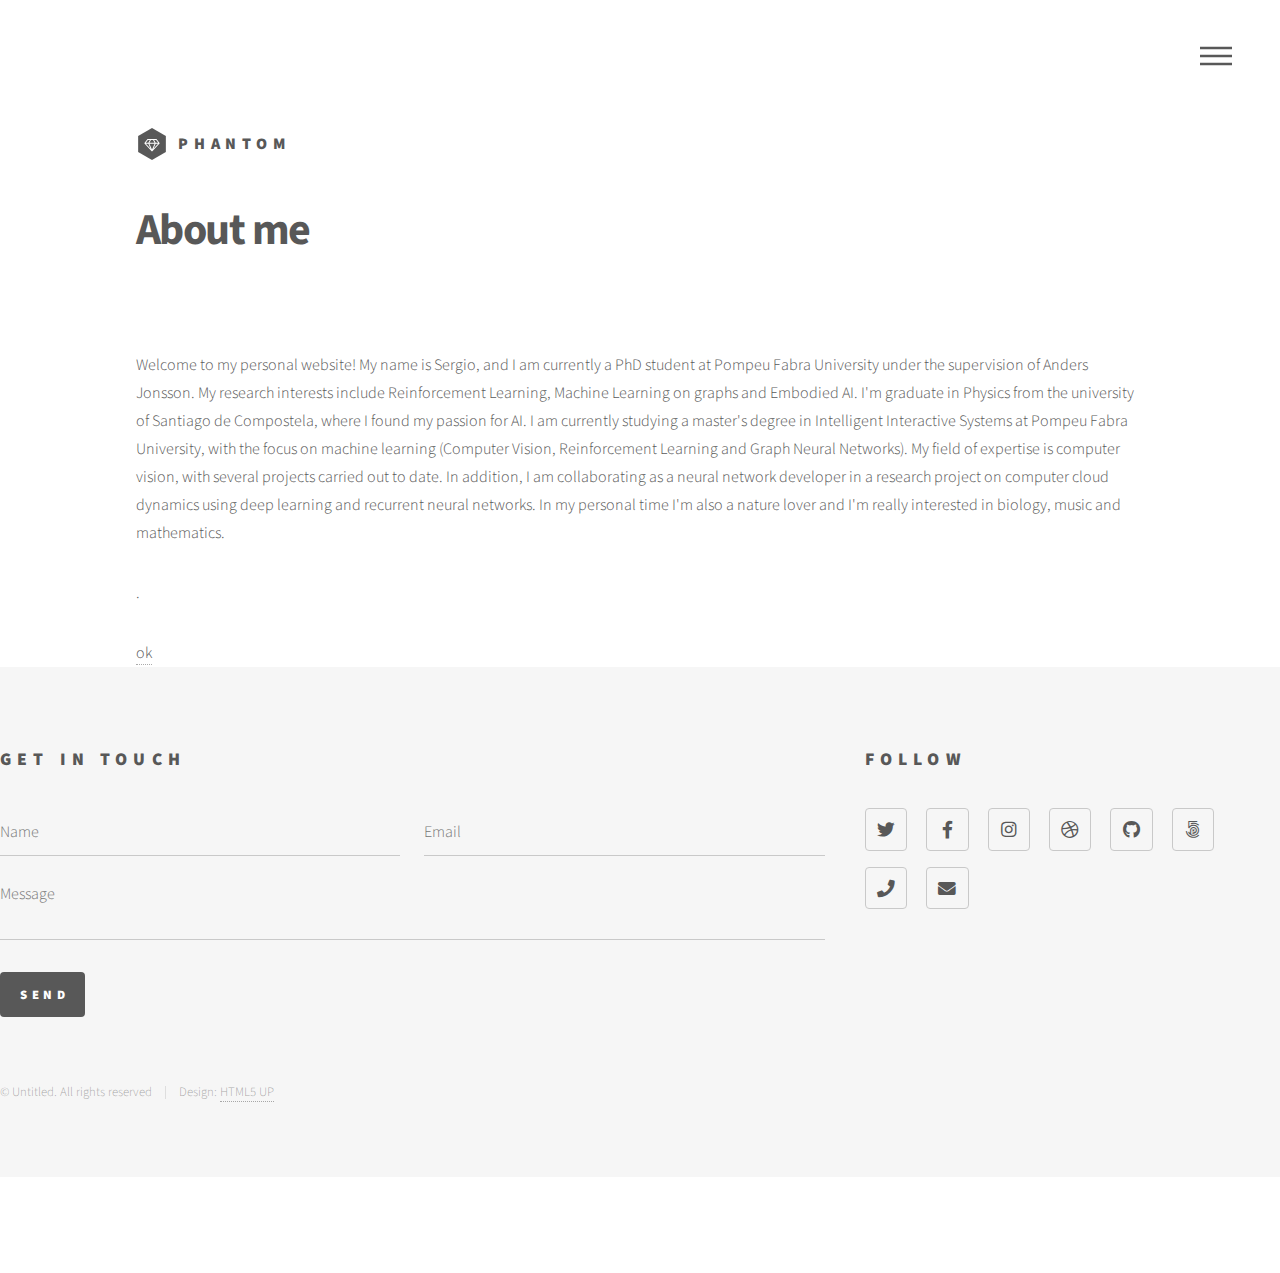
==== about.html @ 8fe91a4a "Update about.html" ====
<!DOCTYPE HTML>
<!--
	Phantom by HTML5 UP
	html5up.net | @ajlkn
	Free for personal and commercial use under the CCA 3.0 license (html5up.net/license)
-->
<html>
	<head>
		<title>About me</title>
		<meta charset="utf-8" />
		<meta name="viewport" content="width=device-width, initial-scale=1, user-scalable=no" />
		<link rel="stylesheet" href="assets/css/main.css" />
		<noscript><link rel="stylesheet" href="assets/css/noscript.css" /></noscript>
	</head>
	<body class="is-preload">
		<!-- Wrapper -->
			<div id="wrapper">

				<!-- Header -->
					<header id="header">
						<div class="inner">

							<!-- Logo -->
								<a href="index.html" class="logo">
									<span class="symbol"><img src="images/logo.svg" alt="" /></span><span class="title">Phantom</span>
								</a>

							<!-- Nav -->
								<nav>
									<ul>
										<li><a href="#menu">Menu</a></li>
									</ul>
								</nav>

						</div>
					</header>

				<!-- Menu -->
					<nav id="menu">
						<h2>Menu</h2>
						<ul>
							<li><a href="index.html">Home</a></li>
							<li><a href="about.html">About me</a></li>
							<li><a href="contact.html">Contact</a></li>
							<li><a href="elements.html">Elements</a></li>
						</ul>
					</nav>

				<!-- Main -->
					<div id="main">
						<div class="inner">
							<h1>About me</h1>
							<span class="image main"><img src="images/IMG_5074.jpg" alt="" /></span>
							<p>Welcome to my personal website! My name is Sergio, and I am currently a PhD student at Pompeu Fabra University under the supervision of Anders Jonsson. My research interests include Reinforcement Learning, Machine Learning on graphs and Embodied AI. 
							I'm graduate in Physics from the university of Santiago de Compostela, where I
found my passion for AI. I am currently studying a master's degree in
Intelligent Interactive Systems at Pompeu Fabra University, with the focus on
machine learning (Computer Vision, Reinforcement Learning and Graph Neural
Networks). My field of expertise is computer vision, with several projects
carried out to date. In addition, I am collaborating as a neural network
developer in a research project on computer cloud dynamics using deep
learning and recurrent neural networks. In my personal time I'm also a nature
lover and I'm really interested in biology, music and mathematics.</p>
							<p>.</p>
							<p></p>
							<a href="https://github.com/SergioCalo/sergiocalo.github.io/blob/main/docs/Sergio-Calo_CV.pdf">ok</a>
						</div>
						

				<!-- Footer -->
					<footer id="footer">
						<div class="inner">
							<section>
								<h2>Get in touch</h2>
								<form method="post" action="#">
									<div class="fields">
										<div class="field half">
											<input type="text" name="name" id="name" placeholder="Name" />
										</div>
										<div class="field half">
											<input type="email" name="email" id="email" placeholder="Email" />
										</div>
										<div class="field">
											<textarea name="message" id="message" placeholder="Message"></textarea>
										</div>
									</div>
									<ul class="actions">
										<li><input type="submit" value="Send" class="primary" /></li>
									</ul>
								</form>
							</section>
							<section>
								<h2>Follow</h2>
								<ul class="icons">
									<li><a href="#" class="icon brands style2 fa-twitter"><span class="label">Twitter</span></a></li>
									<li><a href="#" class="icon brands style2 fa-facebook-f"><span class="label">Facebook</span></a></li>
									<li><a href="#" class="icon brands style2 fa-instagram"><span class="label">Instagram</span></a></li>
									<li><a href="#" class="icon brands style2 fa-dribbble"><span class="label">Dribbble</span></a></li>
									<li><a href="#" class="icon brands style2 fa-github"><span class="label">GitHub</span></a></li>
									<li><a href="#" class="icon brands style2 fa-500px"><span class="label">500px</span></a></li>
									<li><a href="#" class="icon solid style2 fa-phone"><span class="label">Phone</span></a></li>
									<li><a href="#" class="icon solid style2 fa-envelope"><span class="label">Email</span></a></li>
								</ul>
							</section>
							<ul class="copyright">
								<li>&copy; Untitled. All rights reserved</li><li>Design: <a href="http://html5up.net">HTML5 UP</a></li>
							</ul>
						</div>
					</footer>

			</div>

		<!-- Scripts -->
			<script src="assets/js/jquery.min.js"></script>
			<script src="assets/js/browser.min.js"></script>
			<script src="assets/js/breakpoints.min.js"></script>
			<script src="assets/js/util.js"></script>
			<script src="assets/js/main.js"></script>

	</body>
</html>
---- assets/css/main.css ----
@import url(fontawesome-all.min.css);
@import url("https://fonts.googleapis.com/css?family=Source+Sans+Pro:300,700,900");

/*
	Phantom by HTML5 UP
	html5up.net | @ajlkn
	Free for personal and commercial use under the CCA 3.0 license (html5up.net/license)
*/

html, body, div, span, applet, object,
iframe, h1, h2, h3, h4, h5, h6, p, blockquote,
pre, a, abbr, acronym, address, big, cite,
code, del, dfn, em, img, ins, kbd, q, s, samp,
small, strike, strong, sub, sup, tt, var, b,
u, i, center, dl, dt, dd, ol, ul, li, fieldset,
form, label, legend, table, caption, tbody,
tfoot, thead, tr, th, td, article, aside,
canvas, details, embed, figure, figcaption,
footer, header, hgroup, menu, nav, output, ruby,
section, summary, time, mark, audio, video {
	margin: 0;
	padding: 0;
	border: 0;
	font-size: 100%;
	font: inherit;
	vertical-align: baseline;}

article, aside, details, figcaption, figure,
footer, header, hgroup, menu, nav, section {
	display: block;}

body {
	line-height: 1;
}

ol, ul {
	list-style: none;
}

blockquote, q {
	quotes: none;
}

	blockquote:before, blockquote:after, q:before, q:after {
		content: '';
		content: none;
	}

table {
	border-collapse: collapse;
	border-spacing: 0;
}

body {
	-webkit-text-size-adjust: none;
}

mark {
	background-color: transparent;
	color: inherit;
}

input::-moz-focus-inner {
	border: 0;
	padding: 0;
}

input, select, textarea {
	-moz-appearance: none;
	-webkit-appearance: none;
	-ms-appearance: none;
	appearance: none;
}

/* Basic */

	@-ms-viewport {
		width: device-width;
	}

	body {
		-ms-overflow-style: scrollbar;
	}

	@media screen and (max-width: 480px) {

		html, body {
			min-width: 320px;
		}

	}

	html {
		box-sizing: border-box;
	}

	*, *:before, *:after {
		box-sizing: inherit;
	}

	body {
		background: #ffffff;
	}

		body.is-preload *, body.is-preload *:before, body.is-preload *:after {
			-moz-animation: none !important;
			-webkit-animation: none !important;
			-ms-animation: none !important;
			animation: none !important;
			-moz-transition: none !important;
			-webkit-transition: none !important;
			-ms-transition: none !important;
			transition: none !important;
		}

/* Type */

	body, input, select, textarea {
		color: #585858;
		font-family: "Source Sans Pro", Helvetica, sans-serif;
		font-size: 16pt;
		font-weight: 300;
		line-height: 1.75;
	}

		@media screen and (max-width: 1680px) {

			body, input, select, textarea {
				font-size: 14pt;
			}

		}

		@media screen and (max-width: 1280px) {

			body, input, select, textarea {
				font-size: 12pt;
			}

		}

	a {
		-moz-transition: border-bottom-color 0.2s ease, color 0.2s ease;
		-webkit-transition: border-bottom-color 0.2s ease, color 0.2s ease;
		-ms-transition: border-bottom-color 0.2s ease, color 0.2s ease;
		transition: border-bottom-color 0.2s ease, color 0.2s ease;
		text-decoration: none;
		color: #585858;
		border-bottom: dotted 1px rgba(88, 88, 88, 0.5);
	}

		a:hover {
			border-bottom-color: transparent;
			color: #f2849e !important;
		}

	strong, b {
		font-weight: 900;
	}

	em, i {
		font-style: italic;
	}

	p {
		margin: 0 0 2em 0;
	}

	h1 {
		font-size: 2.75em;
		font-weight: 700;
		line-height: 1.3;
		margin: 0 0 1em 0;
		letter-spacing: -0.035em;
	}

		h1 a {
			color: inherit;
		}

		@media screen and (max-width: 736px) {

			h1 {
				font-size: 2em;
				margin: 0 0 1em 0;
			}

		}

		@media screen and (max-width: 360px) {

			h1 {
				font-size: 1.75em;
			}

		}

	h2, h3, h4, h5, h6 {
		font-weight: 900;
		line-height: 1.5;
		margin: 0 0 2em 0;
		text-transform: uppercase;
		letter-spacing: 0.35em;
	}

		h2 a, h3 a, h4 a, h5 a, h6 a {
			color: inherit;
		}

	h2 {
		font-size: 1.1em;
	}

	h3 {
		font-size: 1em;
	}

	h4 {
		font-size: 0.8em;
	}

	h5 {
		font-size: 0.8em;
	}

	h6 {
		font-size: 0.8em;
	}

	@media screen and (max-width: 980px) {

		h1 br, h2 br, h3 br, h4 br, h5 br, h6 br {
			display: none;
		}

	}

	@media screen and (max-width: 736px) {

		h2 {
			font-size: 1em;
		}

		h3 {
			font-size: 0.8em;
		}

	}

	sub {
		font-size: 0.8em;
		position: relative;
		top: 0.5em;
	}

	sup {
		font-size: 0.8em;
		position: relative;
		top: -0.5em;
	}

	blockquote {
		border-left: solid 4px #c9c9c9;
		font-style: italic;
		margin: 0 0 2em 0;
		padding: 0.5em 0 0.5em 2em;
	}

	code {
		background: rgba(144, 144, 144, 0.075);
		border-radius: 4px;
		border: solid 1px #c9c9c9;
		font-family: "Courier New", monospace;
		font-size: 0.9em;
		margin: 0 0.25em;
		padding: 0.25em 0.65em;
	}

	pre {
		-webkit-overflow-scrolling: touch;
		font-family: "Courier New", monospace;
		font-size: 0.9em;
		margin: 0 0 2em 0;
	}

		pre code {
			display: block;
			line-height: 1.75;
			padding: 1em 1.5em;
			overflow-x: auto;
		}

	hr {
		border: 0;
		border-bottom: solid 1px #c9c9c9;
		margin: 2em 0;
	}

		hr.major {
			margin: 3em 0;
		}

	.align-left {
		text-align: left;
	}

	.align-center {
		text-align: center;
	}

	.align-right {
		text-align: right;
	}

/* Row */

	.row {
		display: flex;
		flex-wrap: wrap;
		box-sizing: border-box;
		align-items: stretch;
	}

		.row > * {
			box-sizing: border-box;
		}

		.row.gtr-uniform > * > :last-child {
			margin-bottom: 0;
		}

		.row.aln-left {
			justify-content: flex-start;
		}

		.row.aln-center {
			justify-content: center;
		}

		.row.aln-right {
			justify-content: flex-end;
		}

		.row.aln-top {
			align-items: flex-start;
		}

		.row.aln-middle {
			align-items: center;
		}

		.row.aln-bottom {
			align-items: flex-end;
		}

		.row > .imp {
			order: -1;
		}

		.row > .col-1 {
			width: 8.33333%;
		}

		.row > .off-1 {
			margin-left: 8.33333%;
		}

		.row > .col-2 {
			width: 16.66667%;
		}

		.row > .off-2 {
			margin-left: 16.66667%;
		}

		.row > .col-3 {
			width: 25%;
		}

		.row > .off-3 {
			margin-left: 25%;
		}

		.row > .col-4 {
			width: 33.33333%;
		}

		.row > .off-4 {
			margin-left: 33.33333%;
		}

		.row > .col-5 {
			width: 41.66667%;
		}

		.row > .off-5 {
			margin-left: 41.66667%;
		}

		.row > .col-6 {
			width: 50%;
		}

		.row > .off-6 {
			margin-left: 50%;
		}

		.row > .col-7 {
			width: 58.33333%;
		}

		.row > .off-7 {
			margin-left: 58.33333%;
		}

		.row > .col-8 {
			width: 66.66667%;
		}

		.row > .off-8 {
			margin-left: 66.66667%;
		}

		.row > .col-9 {
			width: 75%;
		}

		.row > .off-9 {
			margin-left: 75%;
		}

		.row > .col-10 {
			width: 83.33333%;
		}

		.row > .off-10 {
			margin-left: 83.33333%;
		}

		.row > .col-11 {
			width: 91.66667%;
		}

		.row > .off-11 {
			margin-left: 91.66667%;
		}

		.row > .col-12 {
			width: 100%;
		}

		.row > .off-12 {
			margin-left: 100%;
		}

		.row.gtr-0 {
			margin-top: 0;
			margin-left: 0em;
		}

			.row.gtr-0 > * {
				padding: 0 0 0 0em;
			}

			.row.gtr-0.gtr-uniform {
				margin-top: 0em;
			}

				.row.gtr-0.gtr-uniform > * {
					padding-top: 0em;
				}

		.row.gtr-25 {
			margin-top: 0;
			margin-left: -0.5em;
		}

			.row.gtr-25 > * {
				padding: 0 0 0 0.5em;
			}

			.row.gtr-25.gtr-uniform {
				margin-top: -0.5em;
			}

				.row.gtr-25.gtr-uniform > * {
					padding-top: 0.5em;
				}

		.row.gtr-50 {
			margin-top: 0;
			margin-left: -1em;
		}

			.row.gtr-50 > * {
				padding: 0 0 0 1em;
			}

			.row.gtr-50.gtr-uniform {
				margin-top: -1em;
			}

				.row.gtr-50.gtr-uniform > * {
					padding-top: 1em;
				}

		.row {
			margin-top: 0;
			margin-left: -2em;
		}

			.row > * {
				padding: 0 0 0 2em;
			}

			.row.gtr-uniform {
				margin-top: -2em;
			}

				.row.gtr-uniform > * {
					padding-top: 2em;
				}

		.row.gtr-150 {
			margin-top: 0;
			margin-left: -3em;
		}

			.row.gtr-150 > * {
				padding: 0 0 0 3em;
			}

			.row.gtr-150.gtr-uniform {
				margin-top: -3em;
			}

				.row.gtr-150.gtr-uniform > * {
					padding-top: 3em;
				}

		.row.gtr-200 {
			margin-top: 0;
			margin-left: -4em;
		}

			.row.gtr-200 > * {
				padding: 0 0 0 4em;
			}

			.row.gtr-200.gtr-uniform {
				margin-top: -4em;
			}

				.row.gtr-200.gtr-uniform > * {
					padding-top: 4em;
				}

		@media screen and (max-width: 1680px) {

			.row {
				display: flex;
				flex-wrap: wrap;
				box-sizing: border-box;
				align-items: stretch;
			}

				.row > * {
					box-sizing: border-box;
				}

				.row.gtr-uniform > * > :last-child {
					margin-bottom: 0;
				}

				.row.aln-left {
					justify-content: flex-start;
				}

				.row.aln-center {
					justify-content: center;
				}

				.row.aln-right {
					justify-content: flex-end;
				}

				.row.aln-top {
					align-items: flex-start;
				}

				.row.aln-middle {
					align-items: center;
				}

				.row.aln-bottom {
					align-items: flex-end;
				}

				.row > .imp-xlarge {
					order: -1;
				}

				.row > .col-1-xlarge {
					width: 8.33333%;
				}

				.row > .off-1-xlarge {
					margin-left: 8.33333%;
				}

				.row > .col-2-xlarge {
					width: 16.66667%;
				}

				.row > .off-2-xlarge {
					margin-left: 16.66667%;
				}

				.row > .col-3-xlarge {
					width: 25%;
				}

				.row > .off-3-xlarge {
					margin-left: 25%;
				}

				.row > .col-4-xlarge {
					width: 33.33333%;
				}

				.row > .off-4-xlarge {
					margin-left: 33.33333%;
				}

				.row > .col-5-xlarge {
					width: 41.66667%;
				}

				.row > .off-5-xlarge {
					margin-left: 41.66667%;
				}

				.row > .col-6-xlarge {
					width: 50%;
				}

				.row > .off-6-xlarge {
					margin-left: 50%;
				}

				.row > .col-7-xlarge {
					width: 58.33333%;
				}

				.row > .off-7-xlarge {
					margin-left: 58.33333%;
				}

				.row > .col-8-xlarge {
					width: 66.66667%;
				}

				.row > .off-8-xlarge {
					margin-left: 66.66667%;
				}

				.row > .col-9-xlarge {
					width: 75%;
				}

				.row > .off-9-xlarge {
					margin-left: 75%;
				}

				.row > .col-10-xlarge {
					width: 83.33333%;
				}

				.row > .off-10-xlarge {
					margin-left: 83.33333%;
				}

				.row > .col-11-xlarge {
					width: 91.66667%;
				}

				.row > .off-11-xlarge {
					margin-left: 91.66667%;
				}

				.row > .col-12-xlarge {
					width: 100%;
				}

				.row > .off-12-xlarge {
					margin-left: 100%;
				}

				.row.gtr-0 {
					margin-top: 0;
					margin-left: 0em;
				}

					.row.gtr-0 > * {
						padding: 0 0 0 0em;
					}

					.row.gtr-0.gtr-uniform {
						margin-top: 0em;
					}

						.row.gtr-0.gtr-uniform > * {
							padding-top: 0em;
						}

				.row.gtr-25 {
					margin-top: 0;
					margin-left: -0.5em;
				}

					.row.gtr-25 > * {
						padding: 0 0 0 0.5em;
					}

					.row.gtr-25.gtr-uniform {
						margin-top: -0.5em;
					}

						.row.gtr-25.gtr-uniform > * {
							padding-top: 0.5em;
						}

				.row.gtr-50 {
					margin-top: 0;
					margin-left: -1em;
				}

					.row.gtr-50 > * {
						padding: 0 0 0 1em;
					}

					.row.gtr-50.gtr-uniform {
						margin-top: -1em;
					}

						.row.gtr-50.gtr-uniform > * {
							padding-top: 1em;
						}

				.row {
					margin-top: 0;
					margin-left: -2em;
				}

					.row > * {
						padding: 0 0 0 2em;
					}

					.row.gtr-uniform {
						margin-top: -2em;
					}

						.row.gtr-uniform > * {
							padding-top: 2em;
						}

				.row.gtr-150 {
					margin-top: 0;
					margin-left: -3em;
				}

					.row.gtr-150 > * {
						padding: 0 0 0 3em;
					}

					.row.gtr-150.gtr-uniform {
						margin-top: -3em;
					}

						.row.gtr-150.gtr-uniform > * {
							padding-top: 3em;
						}

				.row.gtr-200 {
					margin-top: 0;
					margin-left: -4em;
				}

					.row.gtr-200 > * {
						padding: 0 0 0 4em;
					}

					.row.gtr-200.gtr-uniform {
						margin-top: -4em;
					}

						.row.gtr-200.gtr-uniform > * {
							padding-top: 4em;
						}

		}

		@media screen and (max-width: 1280px) {

			.row {
				display: flex;
				flex-wrap: wrap;
				box-sizing: border-box;
				align-items: stretch;
			}

				.row > * {
					box-sizing: border-box;
				}

				.row.gtr-uniform > * > :last-child {
					margin-bottom: 0;
				}

				.row.aln-left {
					justify-content: flex-start;
				}

				.row.aln-center {
					justify-content: center;
				}

				.row.aln-right {
					justify-content: flex-end;
				}

				.row.aln-top {
					align-items: flex-start;
				}

				.row.aln-middle {
					align-items: center;
				}

				.row.aln-bottom {
					align-items: flex-end;
				}

				.row > .imp-large {
					order: -1;
				}

				.row > .col-1-large {
					width: 8.33333%;
				}

				.row > .off-1-large {
					margin-left: 8.33333%;
				}

				.row > .col-2-large {
					width: 16.66667%;
				}

				.row > .off-2-large {
					margin-left: 16.66667%;
				}

				.row > .col-3-large {
					width: 25%;
				}

				.row > .off-3-large {
					margin-left: 25%;
				}

				.row > .col-4-large {
					width: 33.33333%;
				}

				.row > .off-4-large {
					margin-left: 33.33333%;
				}

				.row > .col-5-large {
					width: 41.66667%;
				}

				.row > .off-5-large {
					margin-left: 41.66667%;
				}

				.row > .col-6-large {
					width: 50%;
				}

				.row > .off-6-large {
					margin-left: 50%;
				}

				.row > .col-7-large {
					width: 58.33333%;
				}

				.row > .off-7-large {
					margin-left: 58.33333%;
				}

				.row > .col-8-large {
					width: 66.66667%;
				}

				.row > .off-8-large {
					margin-left: 66.66667%;
				}

				.row > .col-9-large {
					width: 75%;
				}

				.row > .off-9-large {
					margin-left: 75%;
				}

				.row > .col-10-large {
					width: 83.33333%;
				}

				.row > .off-10-large {
					margin-left: 83.33333%;
				}

				.row > .col-11-large {
					width: 91.66667%;
				}

				.row > .off-11-large {
					margin-left: 91.66667%;
				}

				.row > .col-12-large {
					width: 100%;
				}

				.row > .off-12-large {
					margin-left: 100%;
				}

				.row.gtr-0 {
					margin-top: 0;
					margin-left: 0em;
				}

					.row.gtr-0 > * {
						padding: 0 0 0 0em;
					}

					.row.gtr-0.gtr-uniform {
						margin-top: 0em;
					}

						.row.gtr-0.gtr-uniform > * {
							padding-top: 0em;
						}

				.row.gtr-25 {
					margin-top: 0;
					margin-left: -0.5em;
				}

					.row.gtr-25 > * {
						padding: 0 0 0 0.5em;
					}

					.row.gtr-25.gtr-uniform {
						margin-top: -0.5em;
					}

						.row.gtr-25.gtr-uniform > * {
							padding-top: 0.5em;
						}

				.row.gtr-50 {
					margin-top: 0;
					margin-left: -1em;
				}

					.row.gtr-50 > * {
						padding: 0 0 0 1em;
					}

					.row.gtr-50.gtr-uniform {
						margin-top: -1em;
					}

						.row.gtr-50.gtr-uniform > * {
							padding-top: 1em;
						}

				.row {
					margin-top: 0;
					margin-left: -2em;
				}

					.row > * {
						padding: 0 0 0 2em;
					}

					.row.gtr-uniform {
						margin-top: -2em;
					}

						.row.gtr-uniform > * {
							padding-top: 2em;
						}

				.row.gtr-150 {
					margin-top: 0;
					margin-left: -3em;
				}

					.row.gtr-150 > * {
						padding: 0 0 0 3em;
					}

					.row.gtr-150.gtr-uniform {
						margin-top: -3em;
					}

						.row.gtr-150.gtr-uniform > * {
							padding-top: 3em;
						}

				.row.gtr-200 {
					margin-top: 0;
					margin-left: -4em;
				}

					.row.gtr-200 > * {
						padding: 0 0 0 4em;
					}

					.row.gtr-200.gtr-uniform {
						margin-top: -4em;
					}

						.row.gtr-200.gtr-uniform > * {
							padding-top: 4em;
						}

		}

		@media screen and (max-width: 980px) {

			.row {
				display: flex;
				flex-wrap: wrap;
				box-sizing: border-box;
				align-items: stretch;
			}

				.row > * {
					box-sizing: border-box;
				}

				.row.gtr-uniform > * > :last-child {
					margin-bottom: 0;
				}

				.row.aln-left {
					justify-content: flex-start;
				}

				.row.aln-center {
					justify-content: center;
				}

				.row.aln-right {
					justify-content: flex-end;
				}

				.row.aln-top {
					align-items: flex-start;
				}

				.row.aln-middle {
					align-items: center;
				}

				.row.aln-bottom {
					align-items: flex-end;
				}

				.row > .imp-medium {
					order: -1;
				}

				.row > .col-1-medium {
					width: 8.33333%;
				}

				.row > .off-1-medium {
					margin-left: 8.33333%;
				}

				.row > .col-2-medium {
					width: 16.66667%;
				}

				.row > .off-2-medium {
					margin-left: 16.66667%;
				}

				.row > .col-3-medium {
					width: 25%;
				}

				.row > .off-3-medium {
					margin-left: 25%;
				}

				.row > .col-4-medium {
					width: 33.33333%;
				}

				.row > .off-4-medium {
					margin-left: 33.33333%;
				}

				.row > .col-5-medium {
					width: 41.66667%;
				}

				.row > .off-5-medium {
					margin-left: 41.66667%;
				}

				.row > .col-6-medium {
					width: 50%;
				}

				.row > .off-6-medium {
					margin-left: 50%;
				}

				.row > .col-7-medium {
					width: 58.33333%;
				}

				.row > .off-7-medium {
					margin-left: 58.33333%;
				}

				.row > .col-8-medium {
					width: 66.66667%;
				}

				.row > .off-8-medium {
					margin-left: 66.66667%;
				}

				.row > .col-9-medium {
					width: 75%;
				}

				.row > .off-9-medium {
					margin-left: 75%;
				}

				.row > .col-10-medium {
					width: 83.33333%;
				}

				.row > .off-10-medium {
					margin-left: 83.33333%;
				}

				.row > .col-11-medium {
					width: 91.66667%;
				}

				.row > .off-11-medium {
					margin-left: 91.66667%;
				}

				.row > .col-12-medium {
					width: 100%;
				}

				.row > .off-12-medium {
					margin-left: 100%;
				}

				.row.gtr-0 {
					margin-top: 0;
					margin-left: 0em;
				}

					.row.gtr-0 > * {
						padding: 0 0 0 0em;
					}

					.row.gtr-0.gtr-uniform {
						margin-top: 0em;
					}

						.row.gtr-0.gtr-uniform > * {
							padding-top: 0em;
						}

				.row.gtr-25 {
					margin-top: 0;
					margin-left: -0.375em;
				}

					.row.gtr-25 > * {
						padding: 0 0 0 0.375em;
					}

					.row.gtr-25.gtr-uniform {
						margin-top: -0.375em;
					}

						.row.gtr-25.gtr-uniform > * {
							padding-top: 0.375em;
						}

				.row.gtr-50 {
					margin-top: 0;
					margin-left: -0.75em;
				}

					.row.gtr-50 > * {
						padding: 0 0 0 0.75em;
					}

					.row.gtr-50.gtr-uniform {
						margin-top: -0.75em;
					}

						.row.gtr-50.gtr-uniform > * {
							padding-top: 0.75em;
						}

				.row {
					margin-top: 0;
					margin-left: -1.5em;
				}

					.row > * {
						padding: 0 0 0 1.5em;
					}

					.row.gtr-uniform {
						margin-top: -1.5em;
					}

						.row.gtr-uniform > * {
							padding-top: 1.5em;
						}

				.row.gtr-150 {
					margin-top: 0;
					margin-left: -2.25em;
				}

					.row.gtr-150 > * {
						padding: 0 0 0 2.25em;
					}

					.row.gtr-150.gtr-uniform {
						margin-top: -2.25em;
					}

						.row.gtr-150.gtr-uniform > * {
							padding-top: 2.25em;
						}

				.row.gtr-200 {
					margin-top: 0;
					margin-left: -3em;
				}

					.row.gtr-200 > * {
						padding: 0 0 0 3em;
					}

					.row.gtr-200.gtr-uniform {
						margin-top: -3em;
					}

						.row.gtr-200.gtr-uniform > * {
							padding-top: 3em;
						}

		}

		@media screen and (max-width: 736px) {

			.row {
				display: flex;
				flex-wrap: wrap;
				box-sizing: border-box;
				align-items: stretch;
			}

				.row > * {
					box-sizing: border-box;
				}

				.row.gtr-uniform > * > :last-child {
					margin-bottom: 0;
				}

				.row.aln-left {
					justify-content: flex-start;
				}

				.row.aln-center {
					justify-content: center;
				}

				.row.aln-right {
					justify-content: flex-end;
				}

				.row.aln-top {
					align-items: flex-start;
				}

				.row.aln-middle {
					align-items: center;
				}

				.row.aln-bottom {
					align-items: flex-end;
				}

				.row > .imp-small {
					order: -1;
				}

				.row > .col-1-small {
					width: 8.33333%;
				}

				.row > .off-1-small {
					margin-left: 8.33333%;
				}

				.row > .col-2-small {
					width: 16.66667%;
				}

				.row > .off-2-small {
					margin-left: 16.66667%;
				}

				.row > .col-3-small {
					width: 25%;
				}

				.row > .off-3-small {
					margin-left: 25%;
				}

				.row > .col-4-small {
					width: 33.33333%;
				}

				.row > .off-4-small {
					margin-left: 33.33333%;
				}

				.row > .col-5-small {
					width: 41.66667%;
				}

				.row > .off-5-small {
					margin-left: 41.66667%;
				}

				.row > .col-6-small {
					width: 50%;
				}

				.row > .off-6-small {
					margin-left: 50%;
				}

				.row > .col-7-small {
					width: 58.33333%;
				}

				.row > .off-7-small {
					margin-left: 58.33333%;
				}

				.row > .col-8-small {
					width: 66.66667%;
				}

				.row > .off-8-small {
					margin-left: 66.66667%;
				}

				.row > .col-9-small {
					width: 75%;
				}

				.row > .off-9-small {
					margin-left: 75%;
				}

				.row > .col-10-small {
					width: 83.33333%;
				}

				.row > .off-10-small {
					margin-left: 83.33333%;
				}

				.row > .col-11-small {
					width: 91.66667%;
				}

				.row > .off-11-small {
					margin-left: 91.66667%;
				}

				.row > .col-12-small {
					width: 100%;
				}

				.row > .off-12-small {
					margin-left: 100%;
				}

				.row.gtr-0 {
					margin-top: 0;
					margin-left: 0em;
				}

					.row.gtr-0 > * {
						padding: 0 0 0 0em;
					}

					.row.gtr-0.gtr-uniform {
						margin-top: 0em;
					}

						.row.gtr-0.gtr-uniform > * {
							padding-top: 0em;
						}

				.row.gtr-25 {
					margin-top: 0;
					margin-left: -0.25em;
				}

					.row.gtr-25 > * {
						padding: 0 0 0 0.25em;
					}

					.row.gtr-25.gtr-uniform {
						margin-top: -0.25em;
					}

						.row.gtr-25.gtr-uniform > * {
							padding-top: 0.25em;
						}

				.row.gtr-50 {
					margin-top: 0;
					margin-left: -0.5em;
				}

					.row.gtr-50 > * {
						padding: 0 0 0 0.5em;
					}

					.row.gtr-50.gtr-uniform {
						margin-top: -0.5em;
					}

						.row.gtr-50.gtr-uniform > * {
							padding-top: 0.5em;
						}

				.row {
					margin-top: 0;
					margin-left: -1em;
				}

					.row > * {
						padding: 0 0 0 1em;
					}

					.row.gtr-uniform {
						margin-top: -1em;
					}

						.row.gtr-uniform > * {
							padding-top: 1em;
						}

				.row.gtr-150 {
					margin-top: 0;
					margin-left: -1.5em;
				}

					.row.gtr-150 > * {
						padding: 0 0 0 1.5em;
					}

					.row.gtr-150.gtr-uniform {
						margin-top: -1.5em;
					}

						.row.gtr-150.gtr-uniform > * {
							padding-top: 1.5em;
						}

				.row.gtr-200 {
					margin-top: 0;
					margin-left: -2em;
				}

					.row.gtr-200 > * {
						padding: 0 0 0 2em;
					}

					.row.gtr-200.gtr-uniform {
						margin-top: -2em;
					}

						.row.gtr-200.gtr-uniform > * {
							padding-top: 2em;
						}

		}

		@media screen and (max-width: 480px) {

			.row {
				display: flex;
				flex-wrap: wrap;
				box-sizing: border-box;
				align-items: stretch;
			}

				.row > * {
					box-sizing: border-box;
				}

				.row.gtr-uniform > * > :last-child {
					margin-bottom: 0;
				}

				.row.aln-left {
					justify-content: flex-start;
				}

				.row.aln-center {
					justify-content: center;
				}

				.row.aln-right {
					justify-content: flex-end;
				}

				.row.aln-top {
					align-items: flex-start;
				}

				.row.aln-middle {
					align-items: center;
				}

				.row.aln-bottom {
					align-items: flex-end;
				}

				.row > .imp-xsmall {
					order: -1;
				}

				.row > .col-1-xsmall {
					width: 8.33333%;
				}

				.row > .off-1-xsmall {
					margin-left: 8.33333%;
				}

				.row > .col-2-xsmall {
					width: 16.66667%;
				}

				.row > .off-2-xsmall {
					margin-left: 16.66667%;
				}

				.row > .col-3-xsmall {
					width: 25%;
				}

				.row > .off-3-xsmall {
					margin-left: 25%;
				}

				.row > .col-4-xsmall {
					width: 33.33333%;
				}

				.row > .off-4-xsmall {
					margin-left: 33.33333%;
				}

				.row > .col-5-xsmall {
					width: 41.66667%;
				}

				.row > .off-5-xsmall {
					margin-left: 41.66667%;
				}

				.row > .col-6-xsmall {
					width: 50%;
				}

				.row > .off-6-xsmall {
					margin-left: 50%;
				}

				.row > .col-7-xsmall {
					width: 58.33333%;
				}

				.row > .off-7-xsmall {
					margin-left: 58.33333%;
				}

				.row > .col-8-xsmall {
					width: 66.66667%;
				}

				.row > .off-8-xsmall {
					margin-left: 66.66667%;
				}

				.row > .col-9-xsmall {
					width: 75%;
				}

				.row > .off-9-xsmall {
					margin-left: 75%;
				}

				.row > .col-10-xsmall {
					width: 83.33333%;
				}

				.row > .off-10-xsmall {
					margin-left: 83.33333%;
				}

				.row > .col-11-xsmall {
					width: 91.66667%;
				}

				.row > .off-11-xsmall {
					margin-left: 91.66667%;
				}

				.row > .col-12-xsmall {
					width: 100%;
				}

				.row > .off-12-xsmall {
					margin-left: 100%;
				}

				.row.gtr-0 {
					margin-top: 0;
					margin-left: 0em;
				}

					.row.gtr-0 > * {
						padding: 0 0 0 0em;
					}

					.row.gtr-0.gtr-uniform {
						margin-top: 0em;
					}

						.row.gtr-0.gtr-uniform > * {
							padding-top: 0em;
						}

				.row.gtr-25 {
					margin-top: 0;
					margin-left: -0.25em;
				}

					.row.gtr-25 > * {
						padding: 0 0 0 0.25em;
					}

					.row.gtr-25.gtr-uniform {
						margin-top: -0.25em;
					}

						.row.gtr-25.gtr-uniform > * {
							padding-top: 0.25em;
						}

				.row.gtr-50 {
					margin-top: 0;
					margin-left: -0.5em;
				}

					.row.gtr-50 > * {
						padding: 0 0 0 0.5em;
					}

					.row.gtr-50.gtr-uniform {
						margin-top: -0.5em;
					}

						.row.gtr-50.gtr-uniform > * {
							padding-top: 0.5em;
						}

				.row {
					margin-top: 0;
					margin-left: -1em;
				}

					.row > * {
						padding: 0 0 0 1em;
					}

					.row.gtr-uniform {
						margin-top: -1em;
					}

						.row.gtr-uniform > * {
							padding-top: 1em;
						}

				.row.gtr-150 {
					margin-top: 0;
					margin-left: -1.5em;
				}

					.row.gtr-150 > * {
						padding: 0 0 0 1.5em;
					}

					.row.gtr-150.gtr-uniform {
						margin-top: -1.5em;
					}

						.row.gtr-150.gtr-uniform > * {
							padding-top: 1.5em;
						}

				.row.gtr-200 {
					margin-top: 0;
					margin-left: -2em;
				}

					.row.gtr-200 > * {
						padding: 0 0 0 2em;
					}

					.row.gtr-200.gtr-uniform {
						margin-top: -2em;
					}

						.row.gtr-200.gtr-uniform > * {
							padding-top: 2em;
						}

		}

/* Section/Article */

	section.special, article.special {
		text-align: center;
	}

	header p {
		margin-top: -1em;
	}

	@media screen and (max-width: 736px) {

		header p {
			margin-top: 0;
		}

	}

/* Icon */

	.icon {
		text-decoration: none;
		border-bottom: none;
		position: relative;
	}

		.icon:before {
			-moz-osx-font-smoothing: grayscale;
			-webkit-font-smoothing: antialiased;
			display: inline-block;
			font-style: normal;
			font-variant: normal;
			text-rendering: auto;
			line-height: 1;
			text-transform: none !important;
			font-family: 'Font Awesome 5 Free';
			font-weight: 400;
		}

		.icon > .label {
			display: none;
		}

		.icon:before {
			line-height: inherit;
		}

		.icon.solid:before {
			font-weight: 900;
		}

		.icon.brands:before {
			font-family: 'Font Awesome 5 Brands';
		}

		.icon.style2 {
			-moz-transition: background-color 0.2s ease-in-out, color 0.2s ease-in-out, border-color 0.2s ease-in-out;
			-webkit-transition: background-color 0.2s ease-in-out, color 0.2s ease-in-out, border-color 0.2s ease-in-out;
			-ms-transition: background-color 0.2s ease-in-out, color 0.2s ease-in-out, border-color 0.2s ease-in-out;
			transition: background-color 0.2s ease-in-out, color 0.2s ease-in-out, border-color 0.2s ease-in-out;
			background-color: transparent;
			border: solid 1px #c9c9c9;
			border-radius: 4px;
			width: 2.65em;
			height: 2.65em;
			display: inline-block;
			text-align: center;
			line-height: 2.65em;
			color: inherit;
		}

			.icon.style2:before {
				font-size: 1.1em;
			}

			.icon.style2:hover {
				color: #f2849e;
				border-color: #f2849e;
			}

			.icon.style2:active {
				background-color: rgba(242, 132, 158, 0.1);
			}

/* List */

	ol {
		list-style: decimal;
		margin: 0 0 2em 0;
		padding-left: 1.25em;
	}

		ol li {
			padding-left: 0.25em;
		}

	ul {
		list-style: disc;
		margin: 0 0 2em 0;
		padding-left: 1em;
	}

		ul li {
			padding-left: 0.5em;
		}

		ul.alt {
			list-style: none;
			padding-left: 0;
		}

			ul.alt li {
				border-top: solid 1px #c9c9c9;
				padding: 0.5em 0;
			}

				ul.alt li:first-child {
					border-top: 0;
					padding-top: 0;
				}

	dl {
		margin: 0 0 2em 0;
	}

		dl dt {
			display: block;
			font-weight: 900;
			margin: 0 0 1em 0;
		}

		dl dd {
			margin-left: 2em;
		}

/* Actions */

	ul.actions {
		display: -moz-flex;
		display: -webkit-flex;
		display: -ms-flex;
		display: flex;
		cursor: default;
		list-style: none;
		margin-left: -1em;
		padding-left: 0;
	}

		ul.actions li {
			padding: 0 0 0 1em;
			vertical-align: middle;
		}

		ul.actions.special {
			-moz-justify-content: center;
			-webkit-justify-content: center;
			-ms-justify-content: center;
			justify-content: center;
			width: 100%;
			margin-left: 0;
		}

			ul.actions.special li:first-child {
				padding-left: 0;
			}

		ul.actions.stacked {
			-moz-flex-direction: column;
			-webkit-flex-direction: column;
			-ms-flex-direction: column;
			flex-direction: column;
			margin-left: 0;
		}

			ul.actions.stacked li {
				padding: 1.3em 0 0 0;
			}

				ul.actions.stacked li:first-child {
					padding-top: 0;
				}

		ul.actions.fit {
			width: calc(100% + 1em);
		}

			ul.actions.fit li {
				-moz-flex-grow: 1;
				-webkit-flex-grow: 1;
				-ms-flex-grow: 1;
				flex-grow: 1;
				-moz-flex-shrink: 1;
				-webkit-flex-shrink: 1;
				-ms-flex-shrink: 1;
				flex-shrink: 1;
				width: 100%;
			}

				ul.actions.fit li > * {
					width: 100%;
				}

			ul.actions.fit.stacked {
				width: 100%;
			}

		@media screen and (max-width: 480px) {

			ul.actions:not(.fixed) {
				-moz-flex-direction: column;
				-webkit-flex-direction: column;
				-ms-flex-direction: column;
				flex-direction: column;
				margin-left: 0;
				width: 100% !important;
			}

				ul.actions:not(.fixed) li {
					-moz-flex-grow: 1;
					-webkit-flex-grow: 1;
					-ms-flex-grow: 1;
					flex-grow: 1;
					-moz-flex-shrink: 1;
					-webkit-flex-shrink: 1;
					-ms-flex-shrink: 1;
					flex-shrink: 1;
					padding: 1em 0 0 0;
					text-align: center;
					width: 100%;
				}

					ul.actions:not(.fixed) li > * {
						width: 100%;
					}

					ul.actions:not(.fixed) li:first-child {
						padding-top: 0;
					}

					ul.actions:not(.fixed) li input[type="submit"],
					ul.actions:not(.fixed) li input[type="reset"],
					ul.actions:not(.fixed) li input[type="button"],
					ul.actions:not(.fixed) li button,
					ul.actions:not(.fixed) li .button {
						width: 100%;
					}

						ul.actions:not(.fixed) li input[type="submit"].icon:before,
						ul.actions:not(.fixed) li input[type="reset"].icon:before,
						ul.actions:not(.fixed) li input[type="button"].icon:before,
						ul.actions:not(.fixed) li button.icon:before,
						ul.actions:not(.fixed) li .button.icon:before {
							margin-left: -0.5rem;
						}

		}

/* Icons */

	ul.icons {
		cursor: default;
		list-style: none;
		padding-left: 0;
		margin: -1em 0 2em -1em;
	}

		ul.icons li {
			display: inline-block;
			padding: 1em 0 0 1em;
		}

/* Form */

	form {
		margin: 0 0 2em 0;
		overflow-x: hidden;
	}

		form > :last-child {
			margin-bottom: 0;
		}

		form > .fields {
			display: -moz-flex;
			display: -webkit-flex;
			display: -ms-flex;
			display: flex;
			-moz-flex-wrap: wrap;
			-webkit-flex-wrap: wrap;
			-ms-flex-wrap: wrap;
			flex-wrap: wrap;
			width: calc(100% + 3em);
			margin: -1.5em 0 2em -1.5em;
		}

			form > .fields > .field {
				-moz-flex-grow: 0;
				-webkit-flex-grow: 0;
				-ms-flex-grow: 0;
				flex-grow: 0;
				-moz-flex-shrink: 0;
				-webkit-flex-shrink: 0;
				-ms-flex-shrink: 0;
				flex-shrink: 0;
				padding: 1.5em 0 0 1.5em;
				width: calc(100% - 1.5em);
			}

				form > .fields > .field.half {
					width: calc(50% - 0.75em);
				}

				form > .fields > .field.third {
					width: calc(100%/3 - 0.5em);
				}

				form > .fields > .field.quarter {
					width: calc(25% - 0.375em);
				}

		@media screen and (max-width: 480px) {

			form > .fields {
				width: calc(100% + 3em);
				margin: -1.5em 0 2em -1.5em;
			}

				form > .fields > .field {
					padding: 1.5em 0 0 1.5em;
					width: calc(100% - 1.5em);
				}

					form > .fields > .field.half {
						width: calc(100% - 1.5em);
					}

					form > .fields > .field.third {
						width: calc(100% - 1.5em);
					}

					form > .fields > .field.quarter {
						width: calc(100% - 1.5em);
					}

		}

	label {
		display: block;
		font-size: 0.9em;
		font-weight: 900;
		margin: 0 0 1em 0;
	}

	input[type="text"],
	input[type="password"],
	input[type="email"],
	input[type="tel"],
	select,
	textarea {
		-moz-appearance: none;
		-webkit-appearance: none;
		-ms-appearance: none;
		appearance: none;
		background-color: transparent;
		border: none;
		border-radius: 0;
		border-bottom: solid 1px #c9c9c9;
		color: inherit;
		display: block;
		outline: 0;
		padding: 0;
		text-decoration: none;
		width: 100%;
	}

		input[type="text"]:invalid,
		input[type="password"]:invalid,
		input[type="email"]:invalid,
		input[type="tel"]:invalid,
		select:invalid,
		textarea:invalid {
			box-shadow: none;
		}

		input[type="text"]:focus,
		input[type="password"]:focus,
		input[type="email"]:focus,
		input[type="tel"]:focus,
		select:focus,
		textarea:focus {
			border-bottom-color: #f2849e;
			box-shadow: inset 0 -1px 0 0 #f2849e;
		}

	select {
		background-image: url("data:image/svg+xml;charset=utf8,%3Csvg xmlns='http://www.w3.org/2000/svg' width='40' height='40' preserveAspectRatio='none' viewBox='0 0 40 40'%3E%3Cpath d='M9.4,12.3l10.4,10.4l10.4-10.4c0.2-0.2,0.5-0.4,0.9-0.4c0.3,0,0.6,0.1,0.9,0.4l3.3,3.3c0.2,0.2,0.4,0.5,0.4,0.9 c0,0.4-0.1,0.6-0.4,0.9L20.7,31.9c-0.2,0.2-0.5,0.4-0.9,0.4c-0.3,0-0.6-0.1-0.9-0.4L4.3,17.3c-0.2-0.2-0.4-0.5-0.4-0.9 c0-0.4,0.1-0.6,0.4-0.9l3.3-3.3c0.2-0.2,0.5-0.4,0.9-0.4S9.1,12.1,9.4,12.3z' fill='%23c9c9c9' /%3E%3C/svg%3E");
		background-size: 1.25rem;
		background-repeat: no-repeat;
		background-position: calc(100% - 1rem) center;
		height: 3em;
		padding-right: 3em;
		text-overflow: ellipsis;
	}

		select option {
			background: #ffffff;
		}

		select:focus::-ms-value {
			background-color: transparent;
		}

		select::-ms-expand {
			display: none;
		}

	input[type="text"],
	input[type="password"],
	input[type="email"],
	select {
		height: 3em;
	}

	textarea {
		padding: 0;
		min-height: 3.75em;
	}

	input[type="checkbox"],
	input[type="radio"] {
		-moz-appearance: none;
		-webkit-appearance: none;
		-ms-appearance: none;
		appearance: none;
		display: block;
		float: left;
		margin-right: -2em;
		opacity: 0;
		width: 1em;
		z-index: -1;
	}

		input[type="checkbox"] + label,
		input[type="radio"] + label {
			text-decoration: none;
			color: #585858;
			cursor: pointer;
			display: inline-block;
			font-size: 1em;
			font-weight: 300;
			padding-left: 2.55em;
			padding-right: 0.75em;
			position: relative;
		}

			input[type="checkbox"] + label:before,
			input[type="radio"] + label:before {
				-moz-osx-font-smoothing: grayscale;
				-webkit-font-smoothing: antialiased;
				display: inline-block;
				font-style: normal;
				font-variant: normal;
				text-rendering: auto;
				line-height: 1;
				text-transform: none !important;
				font-family: 'Font Awesome 5 Free';
				font-weight: 900;
			}

			input[type="checkbox"] + label:before,
			input[type="radio"] + label:before {
				border-radius: 4px;
				border: solid 1px #c9c9c9;
				content: '';
				display: inline-block;
				font-size: 0.8em;
				height: 2.25em;
				left: 0;
				line-height: 2.25em;
				position: absolute;
				text-align: center;
				top: 0;
				width: 2.25em;
			}

		input[type="checkbox"]:checked + label:before,
		input[type="radio"]:checked + label:before {
			background: #585858;
			border-color: #585858;
			color: #ffffff;
			content: '\f00c';
		}

		input[type="checkbox"]:focus + label:before,
		input[type="radio"]:focus + label:before {
			border-color: #f2849e;
			box-shadow: 0 0 0 1px #f2849e;
		}

	input[type="checkbox"] + label:before {
		border-radius: 4px;
	}

	input[type="radio"] + label:before {
		border-radius: 100%;
	}

/* Box */

	.box {
		border-radius: 4px;
		border: solid 1px #c9c9c9;
		margin-bottom: 2em;
		padding: 1.5em;
	}

		.box > :last-child,
		.box > :last-child > :last-child,
		.box > :last-child > :last-child > :last-child {
			margin-bottom: 0;
		}

		.box.alt {
			border: 0;
			border-radius: 0;
			padding: 0;
		}

/* Image */

	.image {
		border-radius: 4px;
		border: 0;
		display: inline-block;
		position: relative;
	}

		.image img {
			border-radius: 4px;
			display: block;
		}

		.image.left, .image.right {
			max-width: 40%;
		}

			.image.left img, .image.right img {
				width: 100%;
			}

		.image.left {
			float: left;
			padding: 0 1.5em 1em 0;
			top: 0.25em;
		}

		.image.right {
			float: right;
			padding: 0 0 1em 1.5em;
			top: 0.25em;
		}

		.image.fit {
			display: block;
			margin: 0 0 2em 0;
			width: 100%;
		}

			.image.fit img {
				width: 100%;
			}

		.image.main {
			display: block;
			margin: 0 0 3em 0;
			width: 100%;
		}

			.image.main img {
				width: 100%;
			}

			@media screen and (max-width: 736px) {

				.image.main {
					margin: 0 0 2em 0;
				}

			}

/* Table */

	.table-wrapper {
		-webkit-overflow-scrolling: touch;
		overflow-x: auto;
	}

	table {
		margin: 0 0 2em 0;
		width: 100%;
	}

		table tbody tr {
			border: solid 1px #c9c9c9;
			border-left: 0;
			border-right: 0;
		}

			table tbody tr:nth-child(2n + 1) {
				background-color: rgba(144, 144, 144, 0.075);
			}

		table td {
			padding: 0.75em 0.75em;
		}

		table th {
			font-size: 0.9em;
			font-weight: 900;
			padding: 0 0.75em 0.75em 0.75em;
			text-align: left;
		}

		table thead {
			border-bottom: solid 2px #c9c9c9;
		}

		table tfoot {
			border-top: solid 2px #c9c9c9;
		}

		table.alt {
			border-collapse: separate;
		}

			table.alt tbody tr td {
				border: solid 1px #c9c9c9;
				border-left-width: 0;
				border-top-width: 0;
			}

				table.alt tbody tr td:first-child {
					border-left-width: 1px;
				}

			table.alt tbody tr:first-child td {
				border-top-width: 1px;
			}

			table.alt thead {
				border-bottom: 0;
			}

			table.alt tfoot {
				border-top: 0;
			}

/* Button */

	input[type="submit"],
	input[type="reset"],
	input[type="button"],
	button,
	.button {
		-moz-appearance: none;
		-webkit-appearance: none;
		-ms-appearance: none;
		appearance: none;
		-moz-transition: background-color 0.2s ease-in-out, color 0.2s ease-in-out, box-shadow 0.2s ease-in-out;
		-webkit-transition: background-color 0.2s ease-in-out, color 0.2s ease-in-out, box-shadow 0.2s ease-in-out;
		-ms-transition: background-color 0.2s ease-in-out, color 0.2s ease-in-out, box-shadow 0.2s ease-in-out;
		transition: background-color 0.2s ease-in-out, color 0.2s ease-in-out, box-shadow 0.2s ease-in-out;
		background-color: transparent;
		border-radius: 4px;
		border: 0;
		box-shadow: inset 0 0 0 2px #585858;
		color: #585858 !important;
		cursor: pointer;
		display: inline-block;
		font-size: 0.8em;
		font-weight: 900;
		height: 3.5em;
		letter-spacing: 0.35em;
		line-height: 3.45em;
		overflow: hidden;
		padding: 0 1.25em 0 1.6em;
		text-align: center;
		text-decoration: none;
		text-overflow: ellipsis;
		text-transform: uppercase;
		white-space: nowrap;
	}

		input[type="submit"].icon:before,
		input[type="reset"].icon:before,
		input[type="button"].icon:before,
		button.icon:before,
		.button.icon:before {
			margin-right: 0.5em;
		}

		input[type="submit"].fit,
		input[type="reset"].fit,
		input[type="button"].fit,
		button.fit,
		.button.fit {
			width: 100%;
		}

		input[type="submit"]:hover,
		input[type="reset"]:hover,
		input[type="button"]:hover,
		button:hover,
		.button:hover {
			color: #f2849e !important;
			box-shadow: inset 0 0 0 2px #f2849e;
		}

		input[type="submit"]:active,
		input[type="reset"]:active,
		input[type="button"]:active,
		button:active,
		.button:active {
			background-color: rgba(242, 132, 158, 0.1);
		}

		input[type="submit"].small,
		input[type="reset"].small,
		input[type="button"].small,
		button.small,
		.button.small {
			font-size: 0.6em;
		}

		input[type="submit"].large,
		input[type="reset"].large,
		input[type="button"].large,
		button.large,
		.button.large {
			font-size: 1em;
		}

		input[type="submit"].primary,
		input[type="reset"].primary,
		input[type="button"].primary,
		button.primary,
		.button.primary {
			box-shadow: none;
			background-color: #585858;
			color: #ffffff !important;
		}

			input[type="submit"].primary:hover,
			input[type="reset"].primary:hover,
			input[type="button"].primary:hover,
			button.primary:hover,
			.button.primary:hover {
				background-color: #f2849e;
			}

			input[type="submit"].primary:active,
			input[type="reset"].primary:active,
			input[type="button"].primary:active,
			button.primary:active,
			.button.primary:active {
				background-color: #ee5f81;
			}

		input[type="submit"].disabled, input[type="submit"]:disabled,
		input[type="reset"].disabled,
		input[type="reset"]:disabled,
		input[type="button"].disabled,
		input[type="button"]:disabled,
		button.disabled,
		button:disabled,
		.button.disabled,
		.button:disabled {
			pointer-events: none;
			opacity: 0.25;
		}

/* Tiles */

	.tiles {
		display: -moz-flex;
		display: -webkit-flex;
		display: -ms-flex;
		display: flex;
		-moz-flex-wrap: wrap;
		-webkit-flex-wrap: wrap;
		-ms-flex-wrap: wrap;
		flex-wrap: wrap;
		postiion: relative;
		margin: -2.5em 0 0 -2.5em;
	}

		.tiles article {
			-moz-transition: -moz-transform 0.5s ease, opacity 0.5s ease;
			-webkit-transition: -webkit-transform 0.5s ease, opacity 0.5s ease;
			-ms-transition: -ms-transform 0.5s ease, opacity 0.5s ease;
			transition: transform 0.5s ease, opacity 0.5s ease;
			position: relative;
			width: calc(33.33333% - 2.5em);
			margin: 2.5em 0 0 2.5em;
		}

			.tiles article > .image {
				-moz-transition: -moz-transform 0.5s ease;
				-webkit-transition: -webkit-transform 0.5s ease;
				-ms-transition: -ms-transform 0.5s ease;
				transition: transform 0.5s ease;
				position: relative;
				display: block;
				width: 100%;
				border-radius: 4px;
				overflow: hidden;
			}

				.tiles article > .image img {
					display: block;
					width: 100%;
				}

				.tiles article > .image:before {
					pointer-events: none;
					-moz-transition: background-color 0.5s ease, opacity 0.5s ease;
					-webkit-transition: background-color 0.5s ease, opacity 0.5s ease;
					-ms-transition: background-color 0.5s ease, opacity 0.5s ease;
					transition: background-color 0.5s ease, opacity 0.5s ease;
					content: '';
					display: block;
					position: absolute;
					top: 0;
					left: 0;
					width: 100%;
					height: 100%;
					opacity: 1.0;
					z-index: 1;
					opacity: 0.8;
				}

				.tiles article > .image:after {
					pointer-events: none;
					-moz-transition: opacity 0.5s ease;
					-webkit-transition: opacity 0.5s ease;
					-ms-transition: opacity 0.5s ease;
					transition: opacity 0.5s ease;
					content: '';
					display: block;
					position: absolute;
					top: 0;
					left: 0;
					width: 100%;
					height: 100%;
					background-image: url("data:image/svg+xml;charset=utf8,%3Csvg xmlns='http://www.w3.org/2000/svg' width='100' height='100' viewBox='0 0 100 100' preserveAspectRatio='none'%3E%3Cstyle%3Eline %7B stroke-width: 0.25px%3B stroke: %23ffffff%3B %7D%3C/style%3E%3Cline x1='0' y1='0' x2='100' y2='100' /%3E%3Cline x1='100' y1='0' x2='0' y2='100' /%3E%3C/svg%3E");
					background-position: center;
					background-repeat: no-repeat;
					background-size: 100% 100%;
					opacity: 0.25;
					z-index: 2;
				}

			.tiles article > a {
				display: -moz-flex;
				display: -webkit-flex;
				display: -ms-flex;
				display: flex;
				-moz-flex-direction: column;
				-webkit-flex-direction: column;
				-ms-flex-direction: column;
				flex-direction: column;
				-moz-align-items: center;
				-webkit-align-items: center;
				-ms-align-items: center;
				align-items: center;
				-moz-justify-content: center;
				-webkit-justify-content: center;
				-ms-justify-content: center;
				justify-content: center;
				-moz-transition: background-color 0.5s ease, -moz-transform 0.5s ease;
				-webkit-transition: background-color 0.5s ease, -webkit-transform 0.5s ease;
				-ms-transition: background-color 0.5s ease, -ms-transform 0.5s ease;
				transition: background-color 0.5s ease, transform 0.5s ease;
				position: absolute;
				top: 0;
				left: 0;
				width: 100%;
				height: 100%;
				padding: 1em;
				border-radius: 4px;
				border-bottom: 0;
				color: #ffffff;
				text-align: center;
				text-decoration: none;
				z-index: 3;
			}

				.tiles article > a > :last-child {
					margin: 0;
				}

				.tiles article > a:hover {
					color: #ffffff !important;
				}

				.tiles article > a h2 {
					margin: 0;
				}

				.tiles article > a .content {
					-moz-transition: max-height 0.5s ease, opacity 0.5s ease;
					-webkit-transition: max-height 0.5s ease, opacity 0.5s ease;
					-ms-transition: max-height 0.5s ease, opacity 0.5s ease;
					transition: max-height 0.5s ease, opacity 0.5s ease;
					width: 100%;
					max-height: 0;
					line-height: 1.5;
					margin-top: 0.35em;
					opacity: 0;
				}

					.tiles article > a .content > :last-child {
						margin-bottom: 0;
					}

			.tiles article.style1 > .image:before {
				background-color: #f2849e;
			}

			.tiles article.style2 > .image:before {
				background-color: #7ecaf6;
			}

			.tiles article.style3 > .image:before {
				background-color: #7bd0c1;
			}

			.tiles article.style4 > .image:before {
				background-color: #c75b9b;
			}

			.tiles article.style5 > .image:before {
				background-color: #ae85ca;
			}

			.tiles article.style6 > .image:before {
				background-color: #8499e7;
			}

			body:not(.is-touch) .tiles article:hover > .image {
				-moz-transform: scale(1.1);
				-webkit-transform: scale(1.1);
				-ms-transform: scale(1.1);
				transform: scale(1.1);
			}

				body:not(.is-touch) .tiles article:hover > .image:before {
					background-color: #333333;
					opacity: 0.35;
				}

				body:not(.is-touch) .tiles article:hover > .image:after {
					opacity: 0;
				}

			body:not(.is-touch) .tiles article:hover .content {
				max-height: 15em;
				opacity: 1;
			}

		* + .tiles {
			margin-top: 2em;
		}

		body.is-preload .tiles article {
			-moz-transform: scale(0.9);
			-webkit-transform: scale(0.9);
			-ms-transform: scale(0.9);
			transform: scale(0.9);
			opacity: 0;
		}

		body.is-touch .tiles article .content {
			max-height: 15em;
			opacity: 1;
		}

		@media screen and (max-width: 1280px) {

			.tiles {
				margin: -1.25em 0 0 -1.25em;
			}

				.tiles article {
					width: calc(33.33333% - 1.25em);
					margin: 1.25em 0 0 1.25em;
				}

		}

		@media screen and (max-width: 980px) {

			.tiles {
				margin: -2.5em 0 0 -2.5em;
			}

				.tiles article {
					width: calc(50% - 2.5em);
					margin: 2.5em 0 0 2.5em;
				}

		}

		@media screen and (max-width: 736px) {

			.tiles {
				margin: -1.25em 0 0 -1.25em;
			}

				.tiles article {
					width: calc(50% - 1.25em);
					margin: 1.25em 0 0 1.25em;
				}

					.tiles article:hover > .image {
						-moz-transform: scale(1.0);
						-webkit-transform: scale(1.0);
						-ms-transform: scale(1.0);
						transform: scale(1.0);
					}

		}

		@media screen and (max-width: 480px) {

			.tiles {
				margin: 0;
			}

				.tiles article {
					width: 100%;
					margin: 1.25em 0 0 0;
				}

		}

/* Header */

	#header {
		padding: 8em 0 0.1em 0 ;
	}

		#header .logo {
			display: block;
			border-bottom: 0;
			color: inherit;
			font-weight: 900;
			letter-spacing: 0.35em;
			margin: 0 0 2.5em 0;
			text-decoration: none;
			text-transform: uppercase;
			display: inline-block;
		}

			#header .logo > * {
				display: inline-block;
				vertical-align: middle;
			}

			#header .logo .symbol {
				margin-right: 0.65em;
			}

				#header .logo .symbol img {
					display: block;
					width: 2em;
					height: 2em;
				}

		#header nav {
			position: fixed;
			right: 2em;
			top: 2em;
			z-index: 10000;
		}

			#header nav ul {
				display: -moz-flex;
				display: -webkit-flex;
				display: -ms-flex;
				display: flex;
				-moz-align-items: center;
				-webkit-align-items: center;
				-ms-align-items: center;
				align-items: center;
				list-style: none;
				margin: 0;
				padding: 0;
			}

				#header nav ul li {
					display: block;
					padding: 0;
				}

					#header nav ul li a {
						display: block;
						position: relative;
						height: 3em;
						line-height: 3em;
						padding: 0 1.5em;
						background-color: rgba(255, 255, 255, 0.5);
						border-radius: 4px;
						border: 0;
						font-size: 0.8em;
						font-weight: 900;
						letter-spacing: 0.35em;
						text-transform: uppercase;
					}

					#header nav ul li a[href="#menu"] {
						-webkit-tap-highlight-color: transparent;
						width: 4em;
						text-indent: 4em;
						font-size: 1em;
						overflow: hidden;
						padding: 0;
						white-space: nowrap;
					}

						#header nav ul li a[href="#menu"]:before, #header nav ul li a[href="#menu"]:after {
							-moz-transition: opacity 0.2s ease;
							-webkit-transition: opacity 0.2s ease;
							-ms-transition: opacity 0.2s ease;
							transition: opacity 0.2s ease;
							content: '';
							display: block;
							position: absolute;
							top: 0;
							left: 0;
							width: 100%;
							height: 100%;
							background-position: center;
							background-repeat: no-repeat;
							background-size: 2em 2em;
						}

						#header nav ul li a[href="#menu"]:before {
							background-image: url("data:image/svg+xml;charset=utf8,%3Csvg xmlns='http://www.w3.org/2000/svg' width='100' height='100' viewBox='0 0 100 100' preserveAspectRatio='none'%3E%3Cstyle%3Eline %7B stroke-width: 8px%3B stroke: %23f2849e%3B %7D%3C/style%3E%3Cline x1='0' y1='25' x2='100' y2='25' /%3E%3Cline x1='0' y1='50' x2='100' y2='50' /%3E%3Cline x1='0' y1='75' x2='100' y2='75' /%3E%3C/svg%3E");
							opacity: 0;
						}

						#header nav ul li a[href="#menu"]:after {
							background-image: url("data:image/svg+xml;charset=utf8,%3Csvg xmlns='http://www.w3.org/2000/svg' width='100' height='100' viewBox='0 0 100 100' preserveAspectRatio='none'%3E%3Cstyle%3Eline %7B stroke-width: 8px%3B stroke: %23585858%3B %7D%3C/style%3E%3Cline x1='0' y1='25' x2='100' y2='25' /%3E%3Cline x1='0' y1='50' x2='100' y2='50' /%3E%3Cline x1='0' y1='75' x2='100' y2='75' /%3E%3C/svg%3E");
							opacity: 1;
						}

						#header nav ul li a[href="#menu"]:hover:before {
							opacity: 1;
						}

						#header nav ul li a[href="#menu"]:hover:after {
							opacity: 0;
						}

		@media screen and (max-width: 736px) {

			#header {
				padding: 4em 0 0.1em 0 ;
			}

				#header nav {
					right: 0.5em;
					top: 0.5em;
				}

					#header nav ul li a[href="#menu"]:before, #header nav ul li a[href="#menu"]:after {
						background-size: 1.5em 1.5em;
					}

		}

/* Menu */

	#wrapper {
		-moz-transition: opacity 0.45s ease;
		-webkit-transition: opacity 0.45s ease;
		-ms-transition: opacity 0.45s ease;
		transition: opacity 0.45s ease;
		opacity: 1;
	}

	#menu {
		-moz-transform: translateX(22em);
		-webkit-transform: translateX(22em);
		-ms-transform: translateX(22em);
		transform: translateX(22em);
		-moz-transition: -moz-transform 0.45s ease, visibility 0.45s;
		-webkit-transition: -webkit-transform 0.45s ease, visibility 0.45s;
		-ms-transition: -ms-transform 0.45s ease, visibility 0.45s;
		transition: transform 0.45s ease, visibility 0.45s;
		position: fixed;
		top: 0;
		right: 0;
		width: 22em;
		max-width: 80%;
		height: 100%;
		-webkit-overflow-scrolling: touch;
		background: #585858;
		color: #ffffff;
		cursor: default;
		visibility: hidden;
		z-index: 10002;
	}

		#menu > .inner {
			-moz-transition: opacity 0.45s ease;
			-webkit-transition: opacity 0.45s ease;
			-ms-transition: opacity 0.45s ease;
			transition: opacity 0.45s ease;
			-webkit-overflow-scrolling: touch;
			position: absolute;
			top: 0;
			left: 0;
			width: 100%;
			height: 100%;
			padding: 2.75em;
			opacity: 0;
			overflow-y: auto;
		}

			#menu > .inner > ul {
				list-style: none;
				margin: 0 0 1em 0;
				padding: 0;
			}

				#menu > .inner > ul > li {
					padding: 0;
					border-top: solid 1px rgba(255, 255, 255, 0.15);
				}

					#menu > .inner > ul > li a {
						display: block;
						padding: 1em 0;
						line-height: 1.5;
						border: 0;
						color: inherit;
					}

					#menu > .inner > ul > li:first-child {
						border-top: 0;
						margin-top: -1em;
					}

		#menu > .close {
			-moz-transition: opacity 0.45s ease, -moz-transform 0.45s ease;
			-webkit-transition: opacity 0.45s ease, -webkit-transform 0.45s ease;
			-ms-transition: opacity 0.45s ease, -ms-transform 0.45s ease;
			transition: opacity 0.45s ease, transform 0.45s ease;
			-moz-transform: scale(0.25) rotate(180deg);
			-webkit-transform: scale(0.25) rotate(180deg);
			-ms-transform: scale(0.25) rotate(180deg);
			transform: scale(0.25) rotate(180deg);
			-webkit-tap-highlight-color: transparent;
			display: block;
			position: absolute;
			top: 2em;
			left: -6em;
			width: 6em;
			text-indent: 6em;
			height: 3em;
			border: 0;
			font-size: 1em;
			opacity: 0;
			overflow: hidden;
			padding: 0;
			white-space: nowrap;
		}

			#menu > .close:before, #menu > .close:after {
				-moz-transition: opacity 0.2s ease;
				-webkit-transition: opacity 0.2s ease;
				-ms-transition: opacity 0.2s ease;
				transition: opacity 0.2s ease;
				content: '';
				display: block;
				position: absolute;
				top: 0;
				left: 0;
				width: 100%;
				height: 100%;
				background-position: center;
				background-repeat: no-repeat;
				background-size: 2em 2em;
			}

			#menu > .close:before {
				background-image: url("data:image/svg+xml;charset=utf8,%3Csvg xmlns='http://www.w3.org/2000/svg' width='100' height='100' viewBox='0 0 100 100' preserveAspectRatio='none'%3E%3Cstyle%3Eline %7B stroke-width: 8px%3B stroke: %23f2849e%3B %7D%3C/style%3E%3Cline x1='15' y1='15' x2='85' y2='85' /%3E%3Cline x1='85' y1='15' x2='15' y2='85' /%3E%3C/svg%3E");
				opacity: 0;
			}

			#menu > .close:after {
				background-image: url("data:image/svg+xml;charset=utf8,%3Csvg xmlns='http://www.w3.org/2000/svg' width='100' height='100' viewBox='0 0 100 100' preserveAspectRatio='none'%3E%3Cstyle%3Eline %7B stroke-width: 8px%3B stroke: %23585858%3B %7D%3C/style%3E%3Cline x1='15' y1='15' x2='85' y2='85' /%3E%3Cline x1='85' y1='15' x2='15' y2='85' /%3E%3C/svg%3E");
				opacity: 1;
			}

			#menu > .close:hover:before {
				opacity: 1;
			}

			#menu > .close:hover:after {
				opacity: 0;
			}

		@media screen and (max-width: 736px) {

			#menu {
				-moz-transform: translateX(16.5em);
				-webkit-transform: translateX(16.5em);
				-ms-transform: translateX(16.5em);
				transform: translateX(16.5em);
				width: 16.5em;
			}

				#menu > .inner {
					padding: 2.75em 1.5em;
				}

				#menu > .close {
					top: 0.5em;
					left: -4.25em;
					width: 4.25em;
					text-indent: 4.25em;
				}

					#menu > .close:before, #menu > .close:after {
						background-size: 1.5em 1.5em;
					}

		}

	body.is-menu-visible #wrapper {
		pointer-events: none;
		cursor: default;
		opacity: 0.25;
	}

	body.is-menu-visible #menu {
		-moz-transform: translateX(0);
		-webkit-transform: translateX(0);
		-ms-transform: translateX(0);
		transform: translateX(0);
		visibility: visible;
	}

		body.is-menu-visible #menu > * {
			opacity: 1;
		}

		body.is-menu-visible #menu .close {
			-moz-transform: scale(1.0) rotate(0deg);
			-webkit-transform: scale(1.0) rotate(0deg);
			-ms-transform: scale(1.0) rotate(0deg);
			transform: scale(1.0) rotate(0deg);
			opacity: 1;
		}

/* Main */

	#main {
		padding: 0em 0 6em 0 ;
	}

		@media screen and (max-width: 736px) {

			#main {
				padding: 0em 0 4em 0 ;
			}

		}

/* Footer */

	#footer {
		padding: 5em 0 6em 0 ;
		background-color: #f6f6f6;
	}

		#footer > .inner {
			display: -moz-flex;
			display: -webkit-flex;
			display: -ms-flex;
			display: flex;
			-moz-flex-wrap: wrap;
			-webkit-flex-wrap: wrap;
			-ms-flex-wrap: wrap;
			flex-wrap: wrap;
			-moz-flex-direction: row;
			-webkit-flex-direction: row;
			-ms-flex-direction: row;
			flex-direction: row;
		}

			#footer > .inner > * > :last-child {
				margin-bottom: 0;
			}

			#footer > .inner section:nth-child(1) {
				width: calc(66% - 2.5em);
				margin-right: 2.5em;
			}

			#footer > .inner section:nth-child(2) {
				width: calc(33% - 2.5em);
				margin-left: 2.5em;
			}

			#footer > .inner .copyright {
				width: 100%;
				padding: 0;
				margin-top: 5em;
				list-style: none;
				font-size: 0.8em;
				color: rgba(88, 88, 88, 0.5);
			}

				#footer > .inner .copyright a {
					color: inherit;
				}

				#footer > .inner .copyright li {
					display: inline-block;
					border-left: solid 1px rgba(88, 88, 88, 0.15);
					line-height: 1;
					padding: 0 0 0 1em;
					margin: 0 0 0 1em;
				}

					#footer > .inner .copyright li:first-child {
						border-left: 0;
						padding-left: 0;
						margin-left: 0;
					}

		@media screen and (max-width: 1280px) {

			#footer {
				padding: 5em 0 3em 0 ;
			}

				#footer > .inner section:nth-child(1) {
					width: calc(66% - 1.25em);
					margin-right: 1.25em;
				}

				#footer > .inner section:nth-child(2) {
					width: calc(33% - 1.25em);
					margin-left: 1.25em;
				}

		}

		@media screen and (max-width: 980px) {

			#footer > .inner section:nth-child(1) {
				width: 66%;
				margin-right: 0;
			}

			#footer > .inner section:nth-child(2) {
				width: calc(33% - 2.5em);
				margin-left: 2.5em;
			}

		}

		@media screen and (max-width: 736px) {

			#footer {
				padding: 3em 0 1em 0 ;
			}

				#footer > .inner {
					-moz-flex-direction: column;
					-webkit-flex-direction: column;
					-ms-flex-direction: column;
					flex-direction: column;
				}

					#footer > .inner section:nth-child(1) {
						width: 100%;
						margin-right: 0;
						margin: 3em 0 0 0;
					}

					#footer > .inner section:nth-child(2) {
						-moz-order: -1;
						-webkit-order: -1;
						-ms-order: -1;
						order: -1;
						width: 100%;
						margin-left: 0;
					}

					#footer > .inner .copyright {
						margin-top: 3em;
					}

		}

		@media screen and (max-width: 480px) {

			#footer > .inner .copyright {
				margin-top: 3em;
			}

				#footer > .inner .copyright li {
					border-left: 0;
					padding-left: 0;
					margin: 0.75em 0 0 0;
					display: block;
					line-height: inherit;
				}

					#footer > .inner .copyright li:first-child {
						margin-top: 0;
					}

		}

/* Wrapper */

	#wrapper > * > .inner {
		width: 100%;
		max-width: 68em;
		margin: 0 auto;
		padding: 0 2.5em;
	}

		@media screen and (max-width: 736px) {

			#wrapper > * > .inner {
				padding: 0 1.25em;
			}

		}
---- assets/css/noscript.css ----
/*
	Phantom by HTML5 UP
	html5up.net | @ajlkn
	Free for personal and commercial use under the CCA 3.0 license (html5up.net/license)
*/

/* Tiles */

	body.is-preload .tiles article {
		-moz-transform: none;
		-webkit-transform: none;
		-ms-transform: none;
		transform: none;
		opacity: 1;
	}
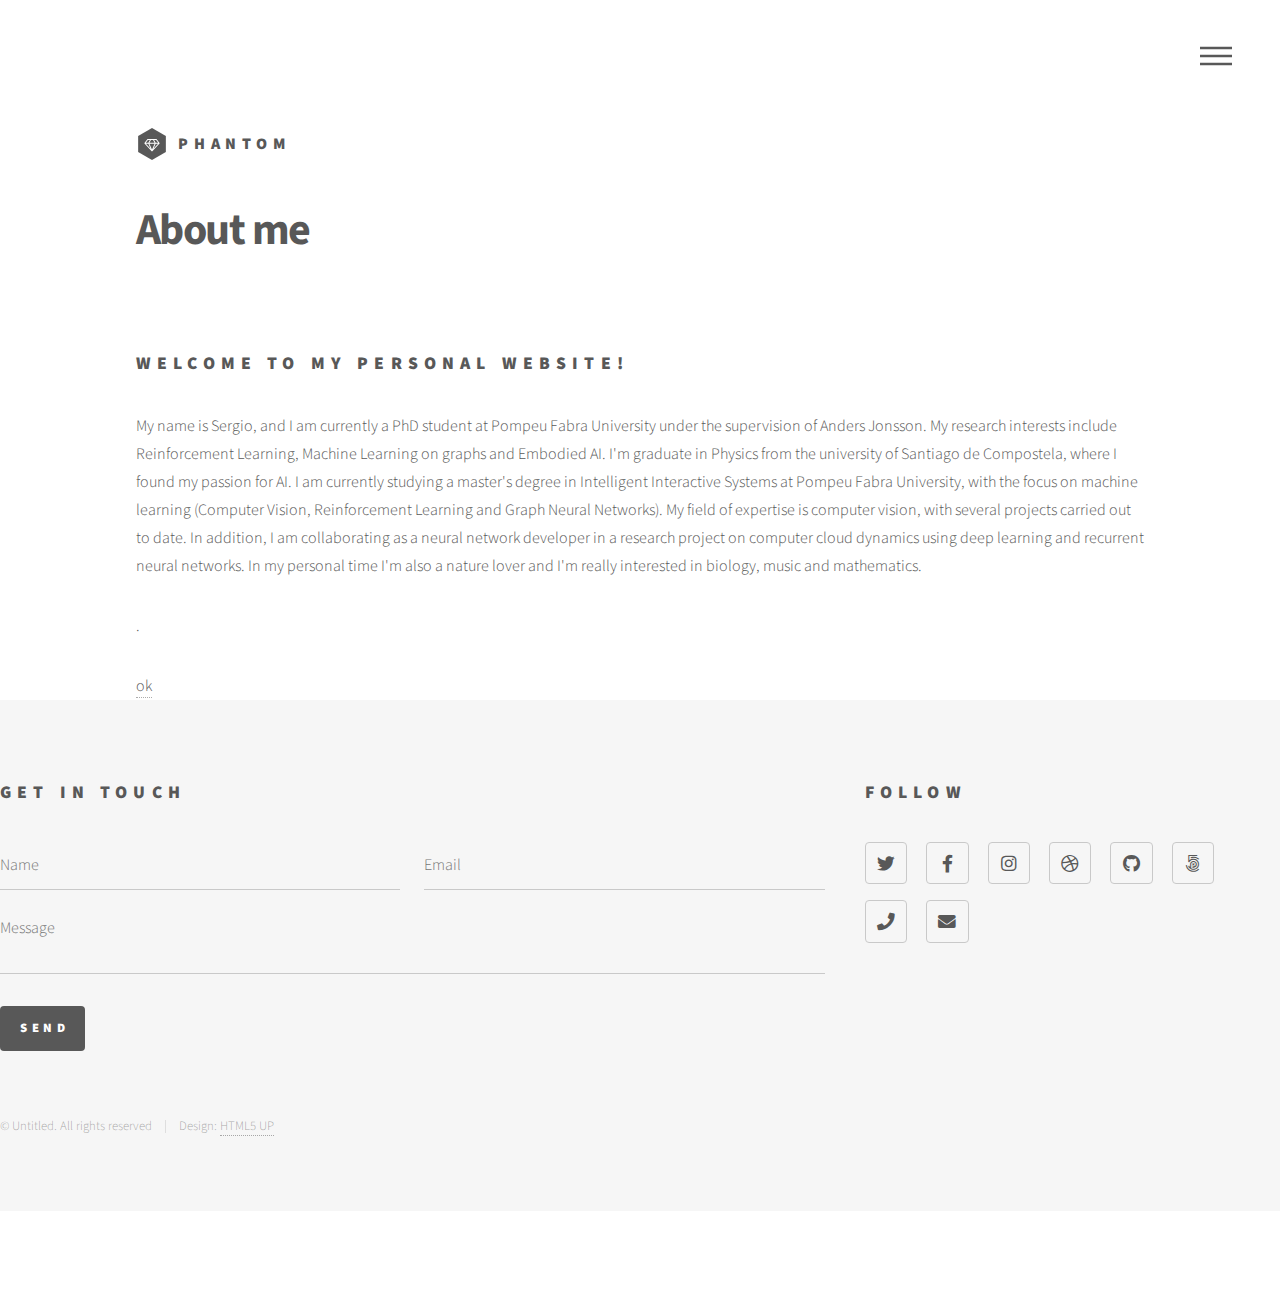
==== commit 3f0ef32f: "Update about.html" ====
--- a/about.html
+++ b/about.html
@@ -51,7 +51,8 @@
 						<div class="inner">
 							<h1>About me</h1>
 							<span class="image main"><img src="images/IMG_5074.jpg" alt="" /></span>
-							<p>Welcome to my personal website! My name is Sergio, and I am currently a PhD student at Pompeu Fabra University under the supervision of Anders Jonsson. My research interests include Reinforcement Learning, Machine Learning on graphs and Embodied AI. 
+							<h2>Welcome to my personal website!</h2>
+							<p> My name is Sergio, and I am currently a PhD student at Pompeu Fabra University under the supervision of Anders Jonsson. My research interests include Reinforcement Learning, Machine Learning on graphs and Embodied AI. 
 							I'm graduate in Physics from the university of Santiago de Compostela, where I
 found my passion for AI. I am currently studying a master's degree in
 Intelligent Interactive Systems at Pompeu Fabra University, with the focus on
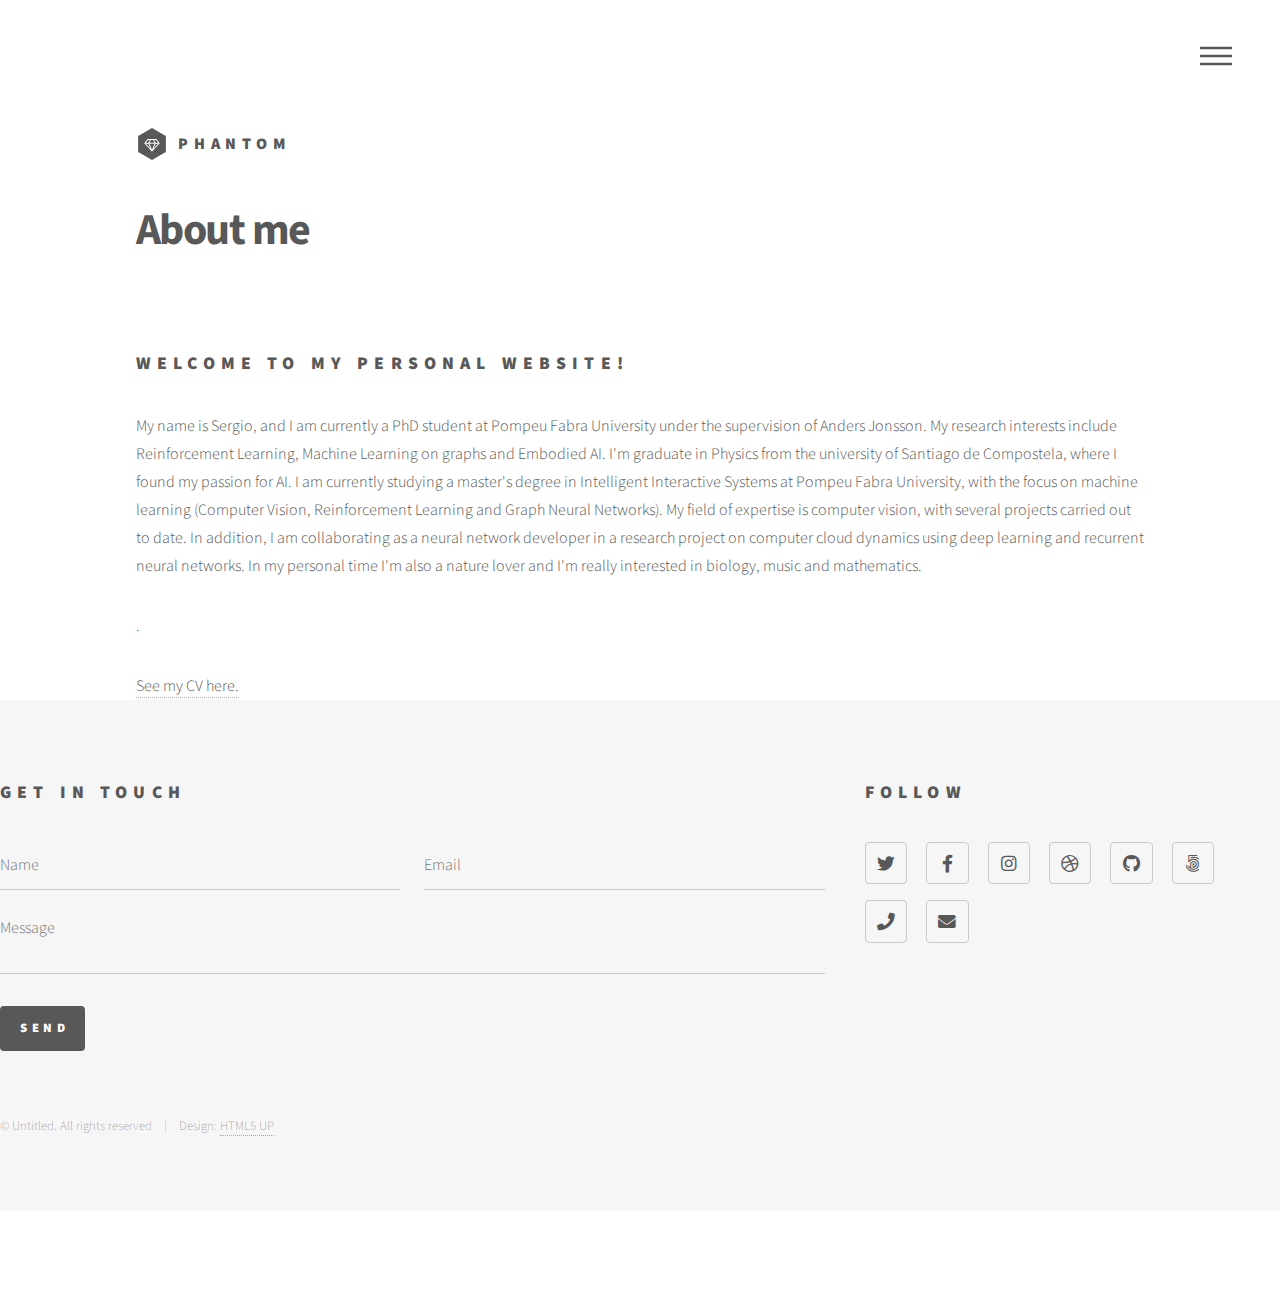
==== commit b3580b67: "Update about.html" ====
--- a/about.html
+++ b/about.html
@@ -64,7 +64,7 @@
 lover and I'm really interested in biology, music and mathematics.</p>
 							<p>.</p>
 							<p></p>
-							<a href="https://github.com/SergioCalo/sergiocalo.github.io/blob/main/docs/Sergio-Calo_CV.pdf">ok</a>
+							<a href="https://github.com/SergioCalo/sergiocalo.github.io/blob/main/docs/Sergio-Calo_CV.pdf">See my CV here.</a>
 						</div>
 						
 
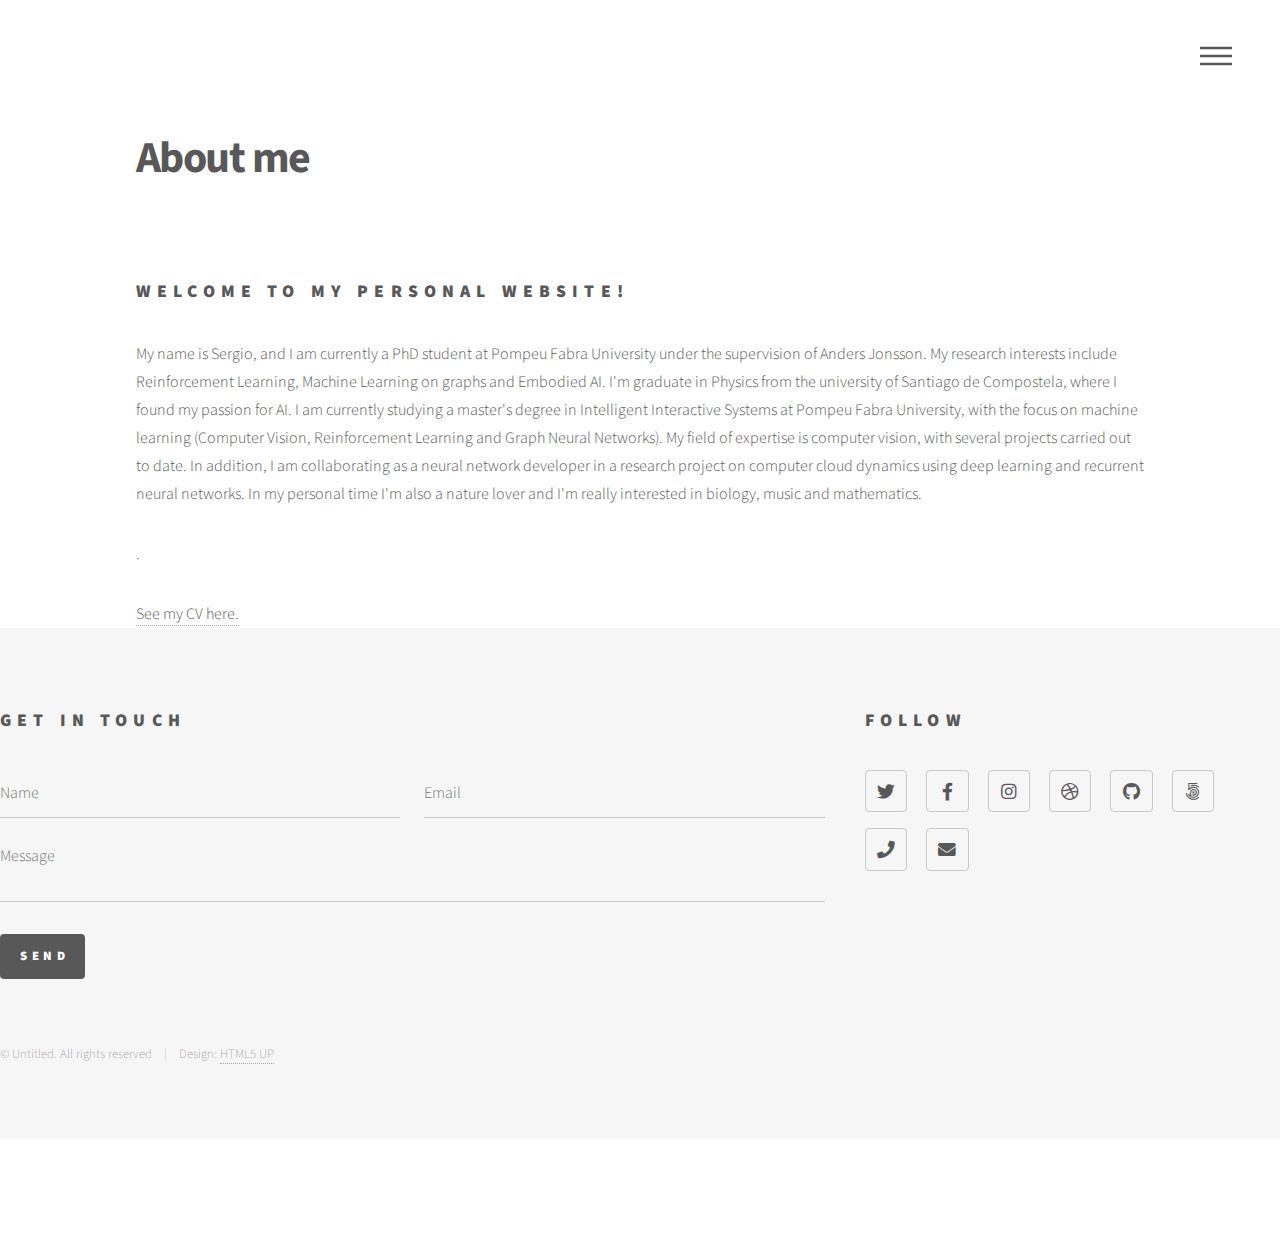
==== commit f4f80733: "Update about.html" ====
--- a/about.html
+++ b/about.html
@@ -1,9 +1,5 @@
 <!DOCTYPE HTML>
-<!--
-	Phantom by HTML5 UP
-	html5up.net | @ajlkn
-	Free for personal and commercial use under the CCA 3.0 license (html5up.net/license)
--->
+
 <html>
 	<head>
 		<title>About me</title>
@@ -20,10 +16,7 @@
 					<header id="header">
 						<div class="inner">
 
-							<!-- Logo -->
-								<a href="index.html" class="logo">
-									<span class="symbol"><img src="images/logo.svg" alt="" /></span><span class="title">Phantom</span>
-								</a>
+							
 
 							<!-- Nav -->
 								<nav>
@@ -42,7 +35,6 @@
 							<li><a href="index.html">Home</a></li>
 							<li><a href="about.html">About me</a></li>
 							<li><a href="contact.html">Contact</a></li>
-							<li><a href="elements.html">Elements</a></li>
 						</ul>
 					</nav>
 
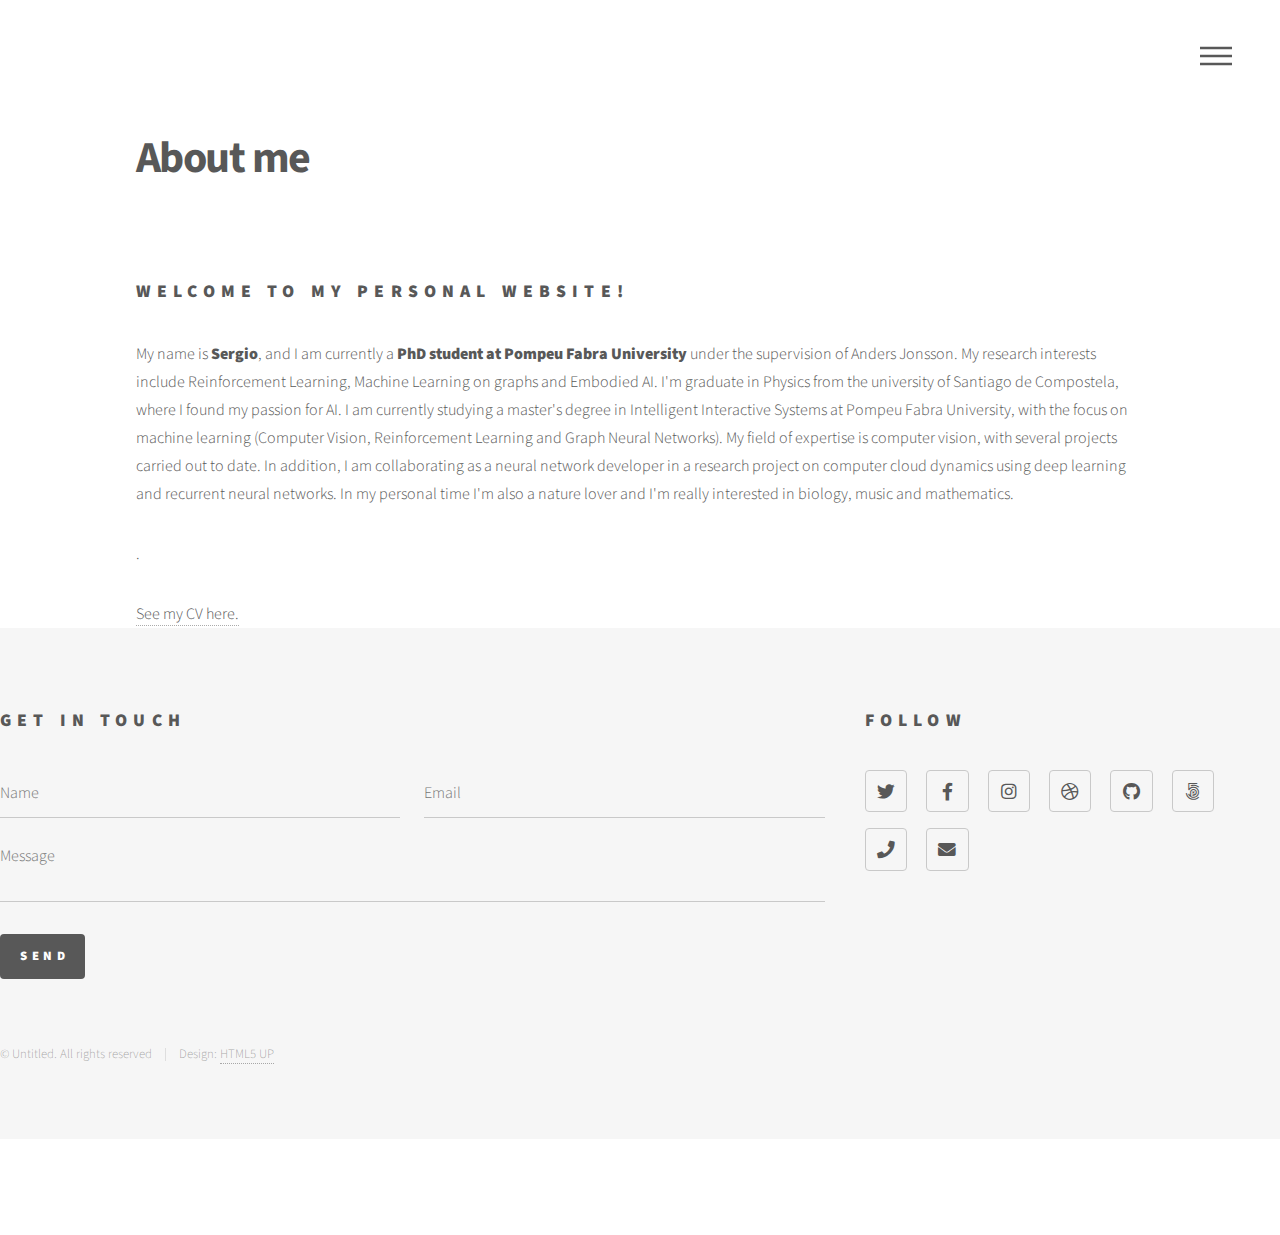
==== commit b8d83b64: "Update about.html" ====
--- a/about.html
+++ b/about.html
@@ -44,7 +44,7 @@
 							<h1>About me</h1>
 							<span class="image main"><img src="images/IMG_5074.jpg" alt="" /></span>
 							<h2>Welcome to my personal website!</h2>
-							<p> My name is Sergio, and I am currently a PhD student at Pompeu Fabra University under the supervision of Anders Jonsson. My research interests include Reinforcement Learning, Machine Learning on graphs and Embodied AI. 
+							<p> My name is <b> Sergio</b>, and I am currently a <b>PhD student at Pompeu Fabra University</b> under the supervision of Anders Jonsson. My research interests include Reinforcement Learning, Machine Learning on graphs and Embodied AI. 
 							I'm graduate in Physics from the university of Santiago de Compostela, where I
 found my passion for AI. I am currently studying a master's degree in
 Intelligent Interactive Systems at Pompeu Fabra University, with the focus on
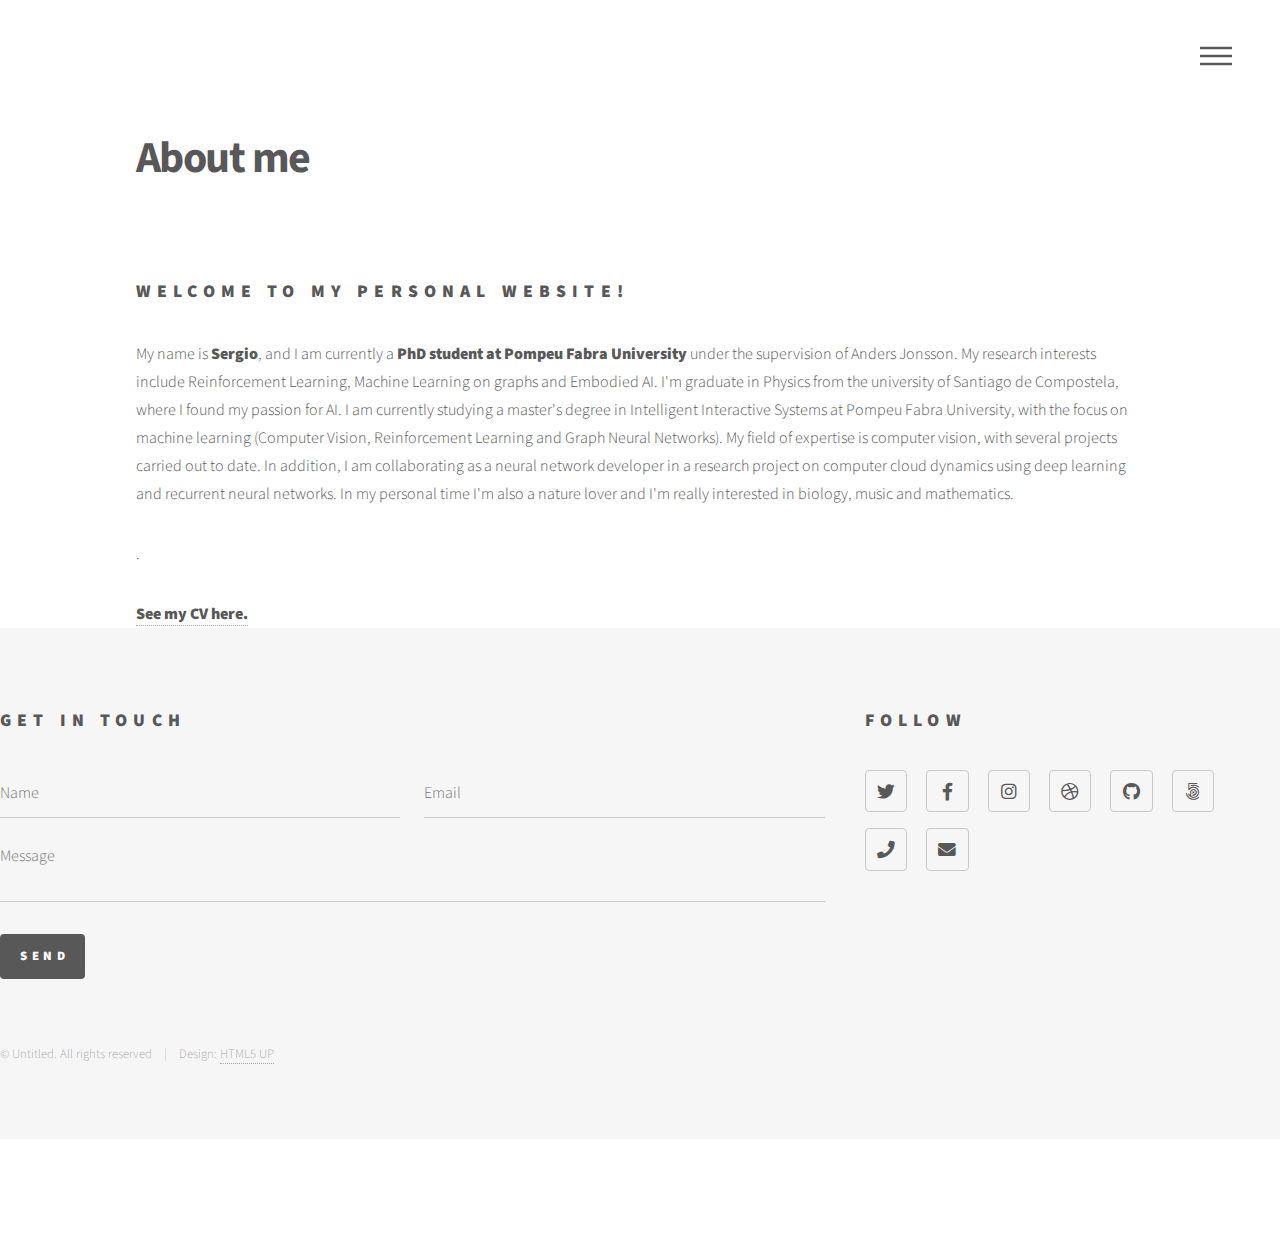
==== commit 6711a720: "Update about.html" ====
--- a/about.html
+++ b/about.html
@@ -56,7 +56,7 @@
 lover and I'm really interested in biology, music and mathematics.</p>
 							<p>.</p>
 							<p></p>
-							<a href="https://github.com/SergioCalo/sergiocalo.github.io/blob/main/docs/Sergio-Calo_CV.pdf">See my CV here.</a>
+							<a href="https://github.com/SergioCalo/sergiocalo.github.io/blob/main/docs/Sergio-Calo_CV.pdf"><b>See my CV here.</b></a>
 						</div>
 						
 
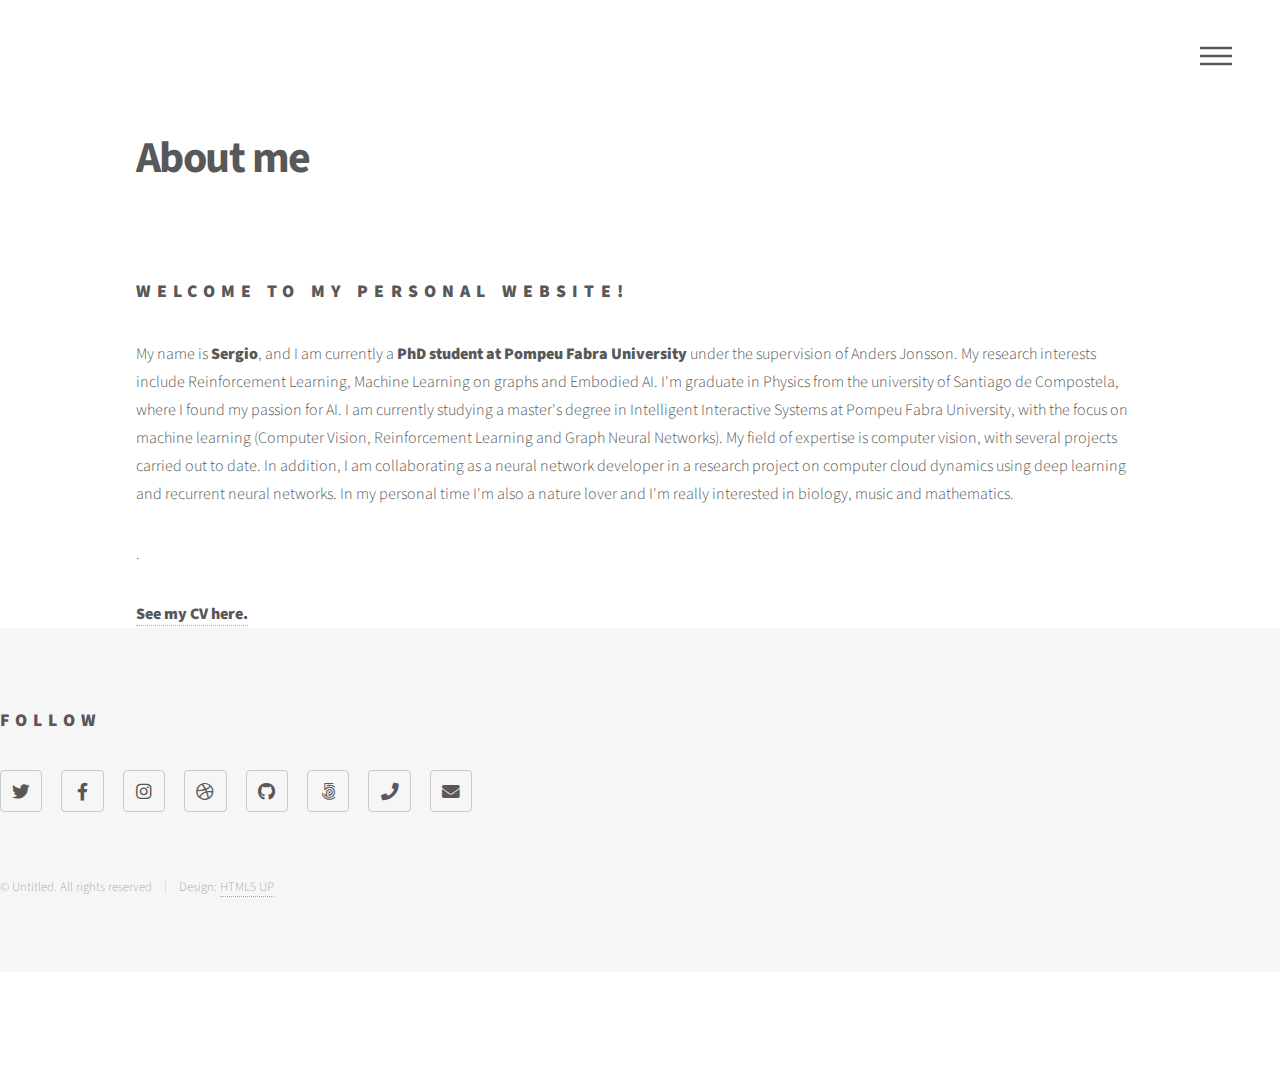
==== commit d59a578b: "Update about.html" ====
--- a/about.html
+++ b/about.html
@@ -63,25 +63,7 @@
 				<!-- Footer -->
 					<footer id="footer">
 						<div class="inner">
-							<section>
-								<h2>Get in touch</h2>
-								<form method="post" action="#">
-									<div class="fields">
-										<div class="field half">
-											<input type="text" name="name" id="name" placeholder="Name" />
-										</div>
-										<div class="field half">
-											<input type="email" name="email" id="email" placeholder="Email" />
-										</div>
-										<div class="field">
-											<textarea name="message" id="message" placeholder="Message"></textarea>
-										</div>
-									</div>
-									<ul class="actions">
-										<li><input type="submit" value="Send" class="primary" /></li>
-									</ul>
-								</form>
-							</section>
+							
 							<section>
 								<h2>Follow</h2>
 								<ul class="icons">
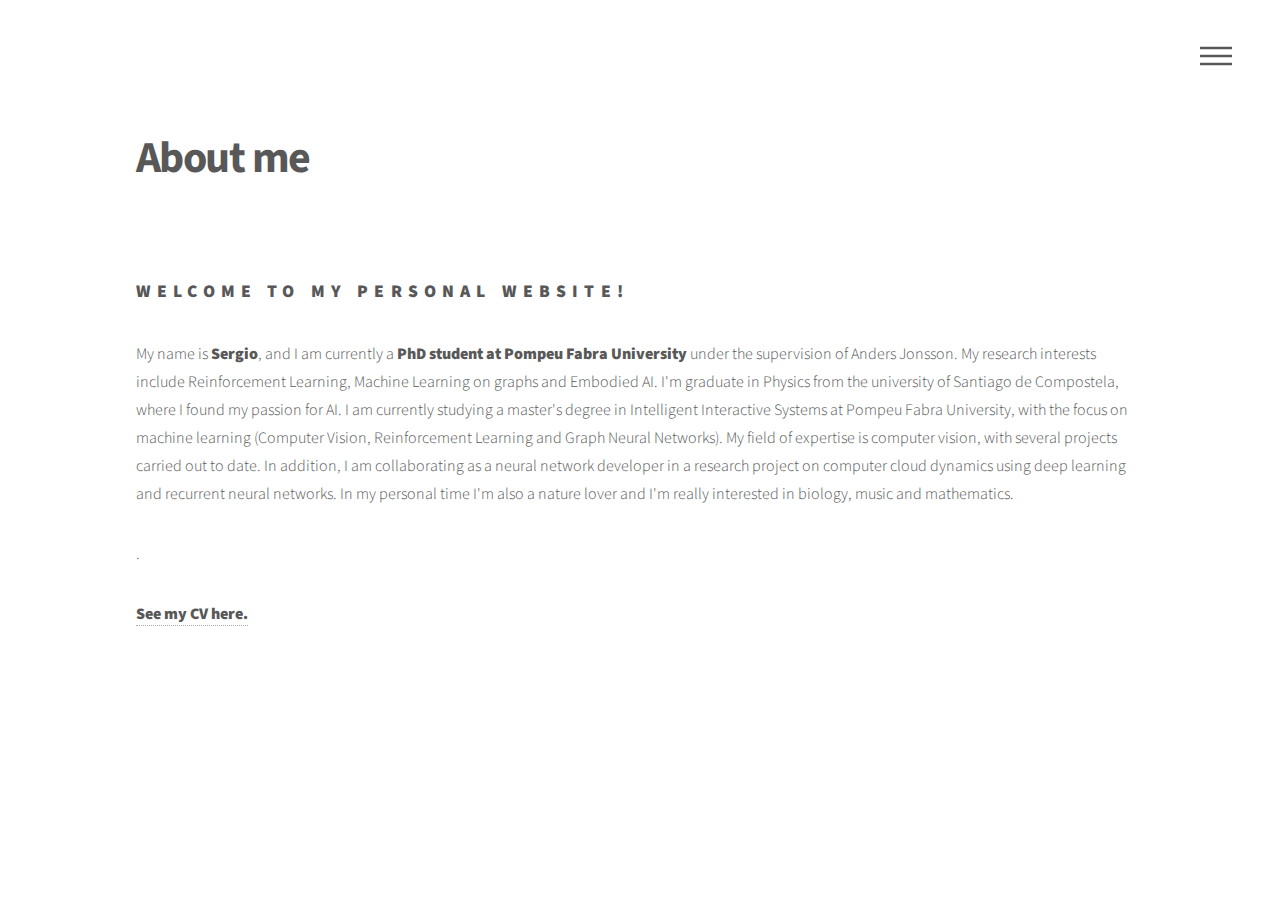
==== commit e022f967: "Update about.html" ====
--- a/about.html
+++ b/about.html
@@ -60,28 +60,7 @@
 						</div>
 						
 
-				<!-- Footer -->
-					<footer id="footer">
-						<div class="inner">
-							
-							<section>
-								<h2>Follow</h2>
-								<ul class="icons">
-									<li><a href="#" class="icon brands style2 fa-twitter"><span class="label">Twitter</span></a></li>
-									<li><a href="#" class="icon brands style2 fa-facebook-f"><span class="label">Facebook</span></a></li>
-									<li><a href="#" class="icon brands style2 fa-instagram"><span class="label">Instagram</span></a></li>
-									<li><a href="#" class="icon brands style2 fa-dribbble"><span class="label">Dribbble</span></a></li>
-									<li><a href="#" class="icon brands style2 fa-github"><span class="label">GitHub</span></a></li>
-									<li><a href="#" class="icon brands style2 fa-500px"><span class="label">500px</span></a></li>
-									<li><a href="#" class="icon solid style2 fa-phone"><span class="label">Phone</span></a></li>
-									<li><a href="#" class="icon solid style2 fa-envelope"><span class="label">Email</span></a></li>
-								</ul>
-							</section>
-							<ul class="copyright">
-								<li>&copy; Untitled. All rights reserved</li><li>Design: <a href="http://html5up.net">HTML5 UP</a></li>
-							</ul>
-						</div>
-					</footer>
+				
 
 			</div>
 
